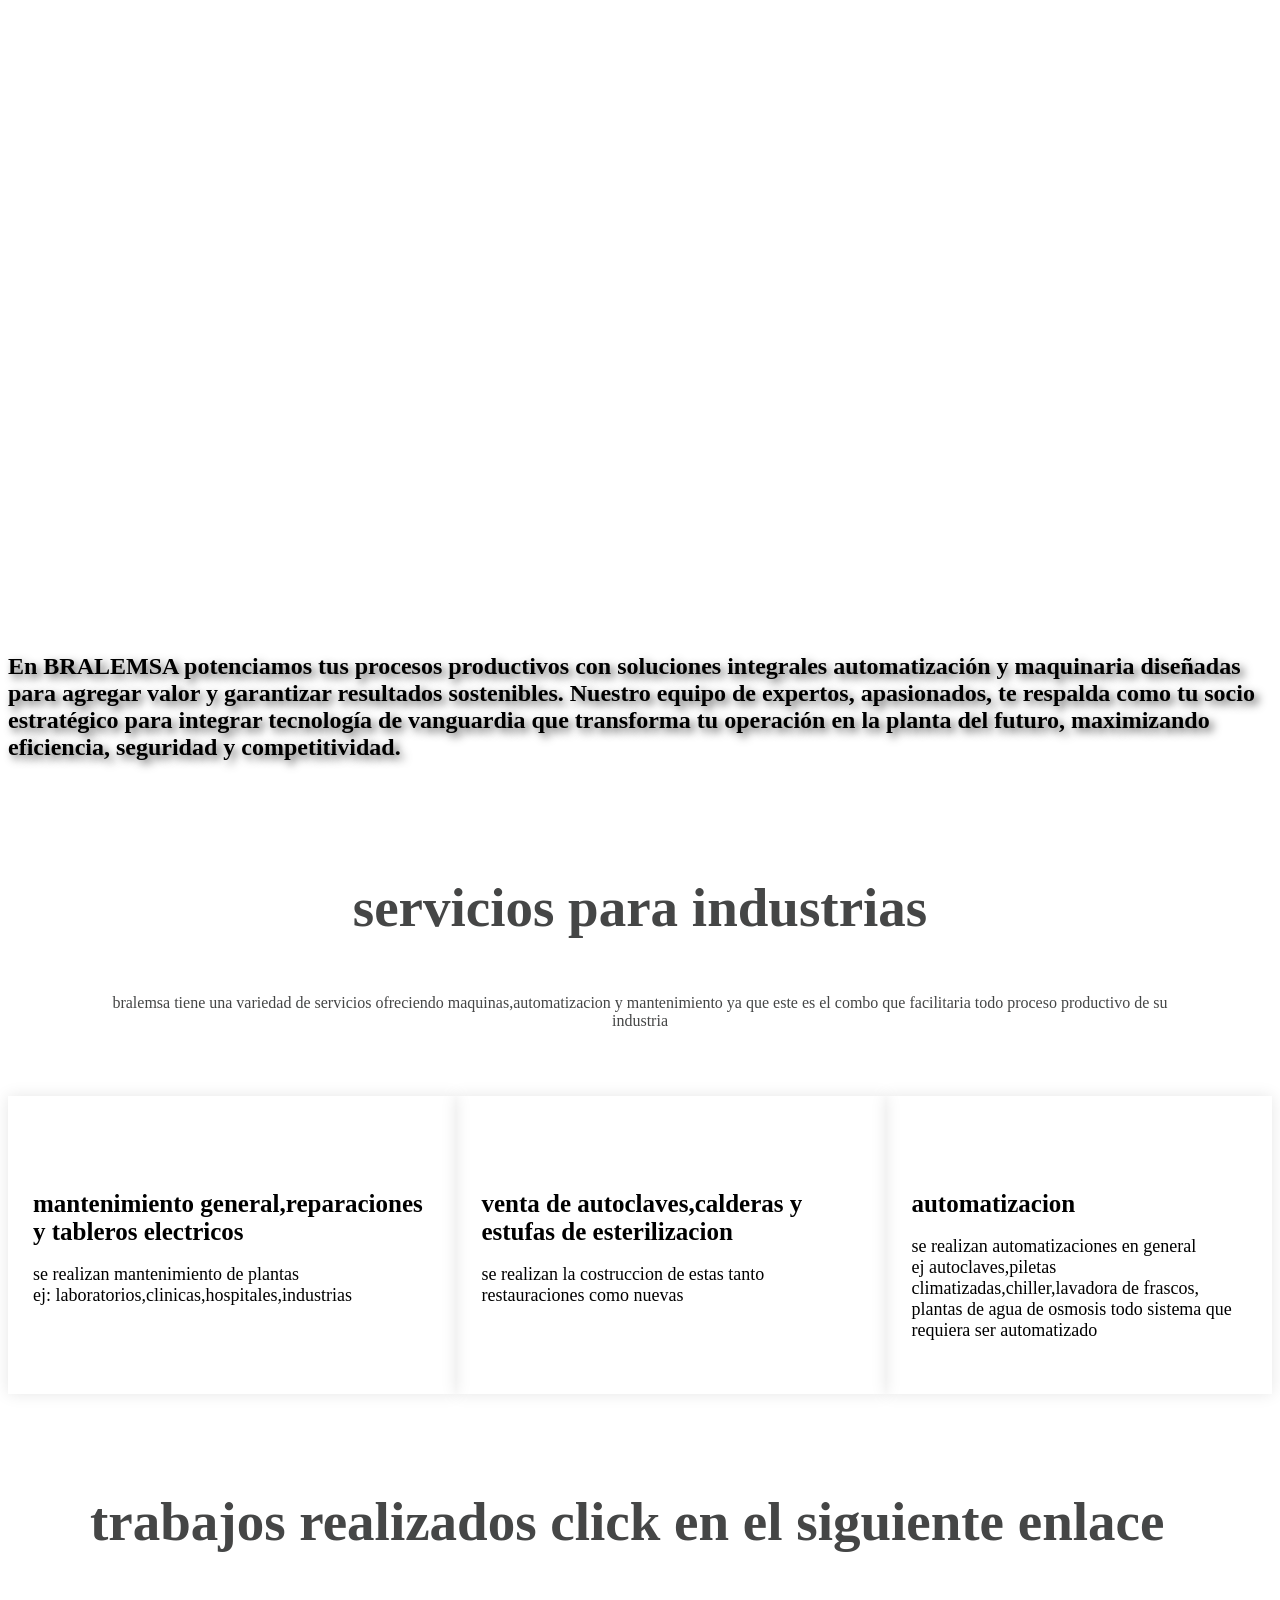
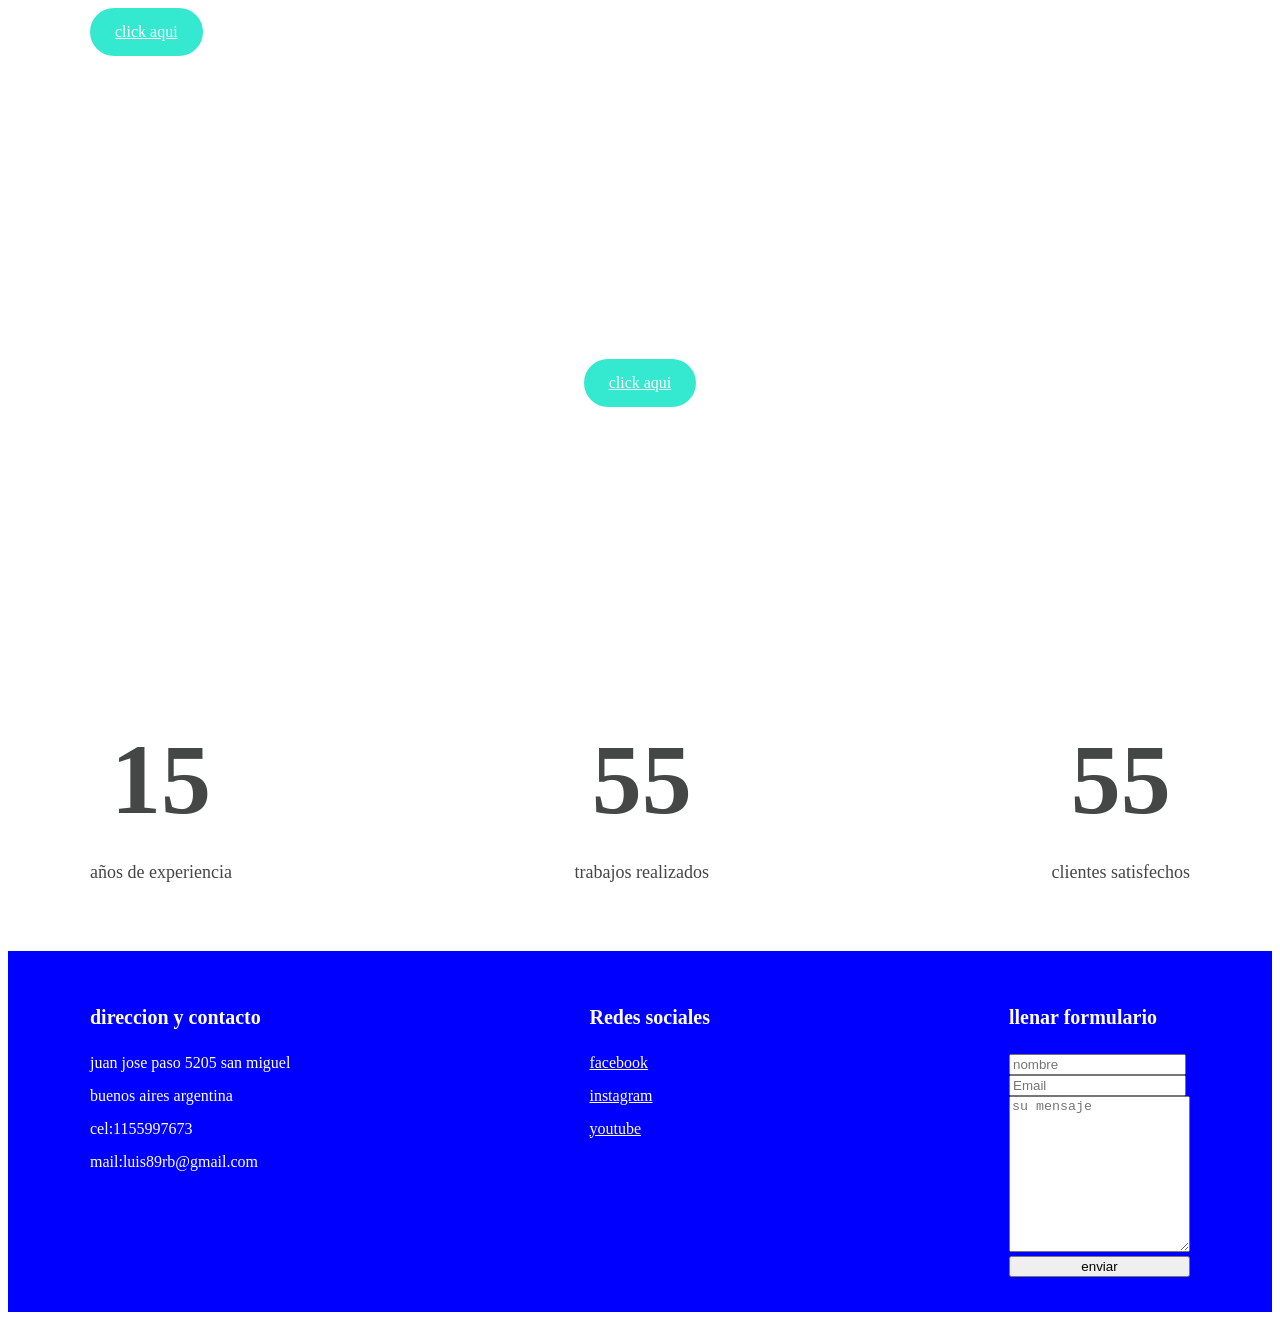
==== index.html @ 3efea174 "Add files via upload" ====
<!DOCTYPE html>
<html lang="en">

<head>
    <meta charset="UTF-8">
    <meta name="viewport" content="width=device-width, initial-scale=1.0">
    <title>bralemsa</title>
    <link rel="stylesheet" href="style.css">

</head>

<body>
    <header>
        <div class="menu container">

            <a href="#" class="logo">BRALEMSA<alt=""></a>
            <input type="checkbox" id="menu" />
            <label for="menu"><img class=menu-icono src="images/menu-btn.png" alt=""></label>

            <nav class="navbar">
                <ul>
                    <li><a href="#"></a></li>
                    <li><a href="#"></a></li>
                    <li><a href="#"></a></li>
                    <li><a href="#"></a></li>
                </ul>
            </nav>
        </div>

    </header>

    <main>
        <section class="im-sec">
            <div class="im-txt container">
                <h1>automatizacion maquinaria y tableros de control industriales</h1>
                <p>Armado de tableros de control y potencia
                    Programación de PLCs, HMIs y SCADAs
                    Ingeniería Eléctrica
                    Montajes Eléctricos
                    Maquinaria automaticas

                </p>
            </div>
        </section>
        <div class="descripcion">
            <h2>En BRALEMSA potenciamos tus procesos productivos con soluciones integrales automatización y maquinaria
                diseñadas para agregar valor y garantizar resultados sostenibles. Nuestro equipo de expertos,
                apasionados, te respalda como tu socio estratégico para integrar tecnología de
                vanguardia que transforma tu operación en la planta del futuro, maximizando eficiencia, seguridad y
                competitividad.
            </h2>
        </div>

        <div class="services container">
            <h2>servicios para industrias</h2>
            <p class="txt-1"></p>bralemsa tiene una variedad de servicios ofreciendo maquinas,automatizacion y mantenimiento 
            ya que este es el combo que facilitaria todo proceso productivo de
            su industria</p>
        </div>

        <div class="group-services">

            <div class="service">
                <img src="images/descarga.png" alt="">
                <h3>mantenimiento general,reparaciones y tableros electricos</h3>
                <p>se realizan mantenimiento de plantas <br> 
                ej: laboratorios,clinicas,hospitales,industrias
            </p>
            </div>
            <div class="service">
                <img src="images/autoclavepintado.jpg" alt="">
                <h3>venta de autoclaves,calderas y estufas de esterilizacion</h3>
                <p>se realizan la costruccion de estas tanto restauraciones como nuevas</p>
            </div>
            <div class="service">
                <img src="images/images.png" alt="">
                <h3>automatizacion</h3>
                <p>se realizan automatizaciones en general <br>
                    ej autoclaves,piletas climatizadas,chiller,lavadora de frascos,<br>
                    plantas de agua de osmosis todo sistema que requiera ser automatizado<br>
                </p>
            </div>
        </div>
    </main>

    <section class="porfolio container">
        <div class="porfolio-txt">
            <h2>trabajos realizados click en el siguiente enlace</h2>
            <p></p>
            <a href="https://www.facebook.com/luis89rb" class="btn-1">click aqui</a>
        </div>
    </section>
    <section>
        <div class="imgs">
            <img src="images/1.jpg" alt="">
            <img src="images/2.jpg" alt="">
            <img src="images/3.jpg" alt="">
            <img src="images/4.jpg" alt="">
            <img src="images/5.jpg" alt="">
        </div>
    </section>

    <section class="bg-sec">
        <div class="bg-txt container">
            <h3>Conoce Más Sobre BRALEMSA
                Descarga nuestra presentación y descubre cómo trabajamos para ofrecerte las mejores soluciones en maquinas
                automatización y control industrial.</h3>
            <p></p>
            <a href="images/Bralemsa.pdf" class="btn-1">click aqui</a>
        </div>
    </section>

    <section class="numbers container">
        <div class="number">
            <h3>15</h3>
            <p>años de experiencia</p>
        </div>
        <div class="number">
            <h3>55</h3>
            <p>trabajos realizados</p>
        </div>
        <div class="number">
            <h3>55</h3>
            <p>clientes satisfechos</p>
        </div>
    </section>

    <footer>
        <div class="ft container">
            <div class="enlace">
                <h3>direccion y contacto</h3>
                <li><a>juan jose paso 5205 san miguel</a></li>
                <li><a>buenos aires argentina</a></li>
                <li><a>cel:1155997673</a></li>
                <li><a>mail:luis89rb@gmail.com</a></li>
            </div>
            <div class="enlace">
                <h3>Redes sociales</h3>
                <li><a href="https://www.facebook.com/luis89rb">facebook</a></li>
                <li><a href="#">instagram</a></li>
                <li><a href="#">youtube</a></li>
            </div>
           <div class="enlace">
                <h3>llenar formulario</h3>
  <form target="_blank" action="https://formsubmit.co/luis89rb@gmail.com" method="POST">
    <div class="form-group">
      <div class="form-row">
        <div class="col">
          <input type="text" name="name" class="form-control" placeholder="nombre" required>
        </div>
        <div class="col">
          <input type="email" name="email" class="form-control" placeholder="Email " required>
        </div>
      </div>
    </div>
    <div class="form-group">
      <textarea placeholder="su mensaje" class="form-control" name="message" rows="10" required></textarea>
    </div>
    <button type="submit" class="btn btn-lg btn-dark btn-block">enviar</button>
  </form>
</div>
</div>
    </footer>
</body>

</html>
---- style.css ----
{
    margin: 0;
    padding: 0;
    box sizing: border-box;
    font-family: arial, helvetica,sans-serif
    text-transform: capitalize;
    text-decoration: none
}
header {
    background-image: url(images/descarga.jpg);
    background-position: center center;
    background-repeat: no-repeat;
    background-size: cover;
    height: 10vh;
    display: flex;
    align-items: center;
    justify-content: center;
    position: fixed;
    top: 0;
    left: 0;
    width: 100%;

}
.container {
    max-width: 1100px;
    margin: 0 auto;
}
.menu {
    position: absolute;
    top: 10px;
    left: 0;
    right: 0;
    display: flex;
    align-items: center;
    justify-content: space-between;
    z-index: 1000;
}
.menu .logo {
    font-family: baskerville old;
    text-decoration: none;
    font-weight: normal;
    font-size: 40px;
    color: #ffffff; 
    
}
.menu .navbar ul {
    list-style: none;
    text-decoration: none;
}
.menu .navbar ul li {
    position: relative;
    float: left;
}
.menu .navbar ul li a {
    font-size: 18px;
    padding: 20px;
    color: #ffffff;
    display: block;   
}
.menu .navbar ul li a:hover {
    color: #1cb39e;      
}
#menu {
    display: none;
}
.menu-icono {
    width: 25px;
}
.menu label{
    cursor: pointer;
    display: none;
}
.im-sec {
    background-image: url(images/received_2785743864950789.jpeg);
    background-position: center center;
    background-repeat: no-repeat;
    background-size: cover;
    background-attachment: fixed;
    margin: 100px 0px;
}
.im-txt {
    padding: 100px 0px;
    text-align: center;
    color: #ffffff;
}
.im-txt h1 {
    font-size: 55px;
    margin-bottom: 35px;
}
.im-txt p {
    font-size: 18px;
    margin-bottom: 25px;
}

.btn-1 {
    display: inline-block;
    background-color: #34e9d0;
    padding: 15px 25px;
    border-radius: 25px;
    color: #ffffff;  
}
.btn-1:hover {
    background-color: #ffffff;   
}
.descripcion h2{
    text-shadow: 4px 4px 8px #555555; 
}
.services{
    padding: 50px 50px;
    text-align: center;
    color: #454646;
}
.services h2 {
    font-size: 55px;
    margin-bottom: 25px;
}
.txt-1 {
    font-size: 20px;
    padding: 0px 200px;
    margin-bottom: 55px;
}
.group-services {
    display: flex;
    justify-content: space-between;
}
.service {
    padding: 35px 25px;
    box-shadow: 0px 0px 15px rgba(0,0,0,0.1);
}
.service img {
    width: 150px;
    margin-bottom: 30px;
}
.service h3 {
    font-size: 25px;
    margin-bottom: 15px;
}
.service p {
    font-size: 18px;

}
.porfolio {
    padding: 50px 0px;
    color: #454646;
    display: flex;
}
.porfolio-txt h2 {
    font-size: 55px;
    margin-bottom: 15px;
}
.porfolio-txt p {
    font-size: 18px;
    margin: 0px 135px 55px 0px;
}
.imgs {
    display: flex;
   
}
.imgs img {
    width: 300px;
    margin: 0px 3px;
}
.bg-sec {
    background-image: url(images/gris.png);
    background-position: center center;
    background-repeat: no-repeat;
    background-size: cover;
    background-attachment: none;
    margin: 35px 0px;
}
.bg-txt {
    padding: 130px 0px;
    text-align: center;
    color: #ffffff;
}
.bg-txt h2 {
    font-size: 55px;
    margin-bottom: 35px;
}
.bg-txt p {
    font-size: 18px;
    margin-bottom: 25px;
}
.numbers {
    padding: 50px 0px;
    display: flex;
    justify-content: space-between;
    color: #454646;
}
.number {
    text-align: center;
}
.number h3 {
    font-size: 100px;
    margin-bottom: 25px;
}
.number p {
    font-size: 18px;
}
footer {
    padding: 35px 0px;
    background-color: blue;
}
.ft {
    display: flex;
    justify-content: space-between;
}
.enlace h3 {
    color: #ffffff;
    font-size: 20px;
    margin-bottom: 25px;
}
.enlace li {
    list-style: none;
}
.enlace a {
    color: #ffffff;
    display: block;
    margin-bottom: 15px;
}
.enlace form {
    display: flex;
    flex-direction: column;
}
.btn-2 {
    padding: 10px 25px;
    border: 0;
}
.btn-3 {
    background-color: #34e9d0;
    padding: 10px 25px;
    border: 0;
    color: #ffffff;
    margin-top: 15px;
}

@media (max-width:991px){
    .menu {
        padding: 20px;
    }
    .menu label {
        display: initial;
    }
    .menu.navbar {
        position: absolute;
        top: 100%;
        left: 0;
        right: 0;
        background-color: brown;
        border-top: 1px solid rgba(0,0,0,0.1);
        display: none;   
    }
    .menu .navbar ul li {
        width: 100%;
    }
    #menu:checked ~ .navbar{
        display: initial;
    }
    header {
        height: 55vh;
    }
    .header-text {
        margin-top: 50px;
        padding: 0px 25px;
    }
    .services {
        padding: 30px;
    }
    .txt-1 {
        padding: 0px;
        margin-bottom: 35px;
    }
    .group-service {
        flex-direction: column;
    }
    .service {
        margin-bottom: 20px;
    }
    .porfolio {
        padding: 0px 20px;
        flex-direction: column;
        text-align: center;
    }
    .porfolio-txt {
        margin: 0px;
    }
    .imgs {
        flex-direction: column;
        align-items: center;
    }
    .imgs img {
        margin: 15px 0px 0px 0px;
    }
    .bg-txt {
        padding: 30px;  
    }
    .numbers {
        flex-direction: column;
        padding: 30px;
    }
    .footer {
        padding: 20px;
    }
    .ft {
        text-align: center;
        flex-direction: column;
    }

    .h1 {
  text-align: center;
  margin: 5px 5px 5px 5px !important;
}
}
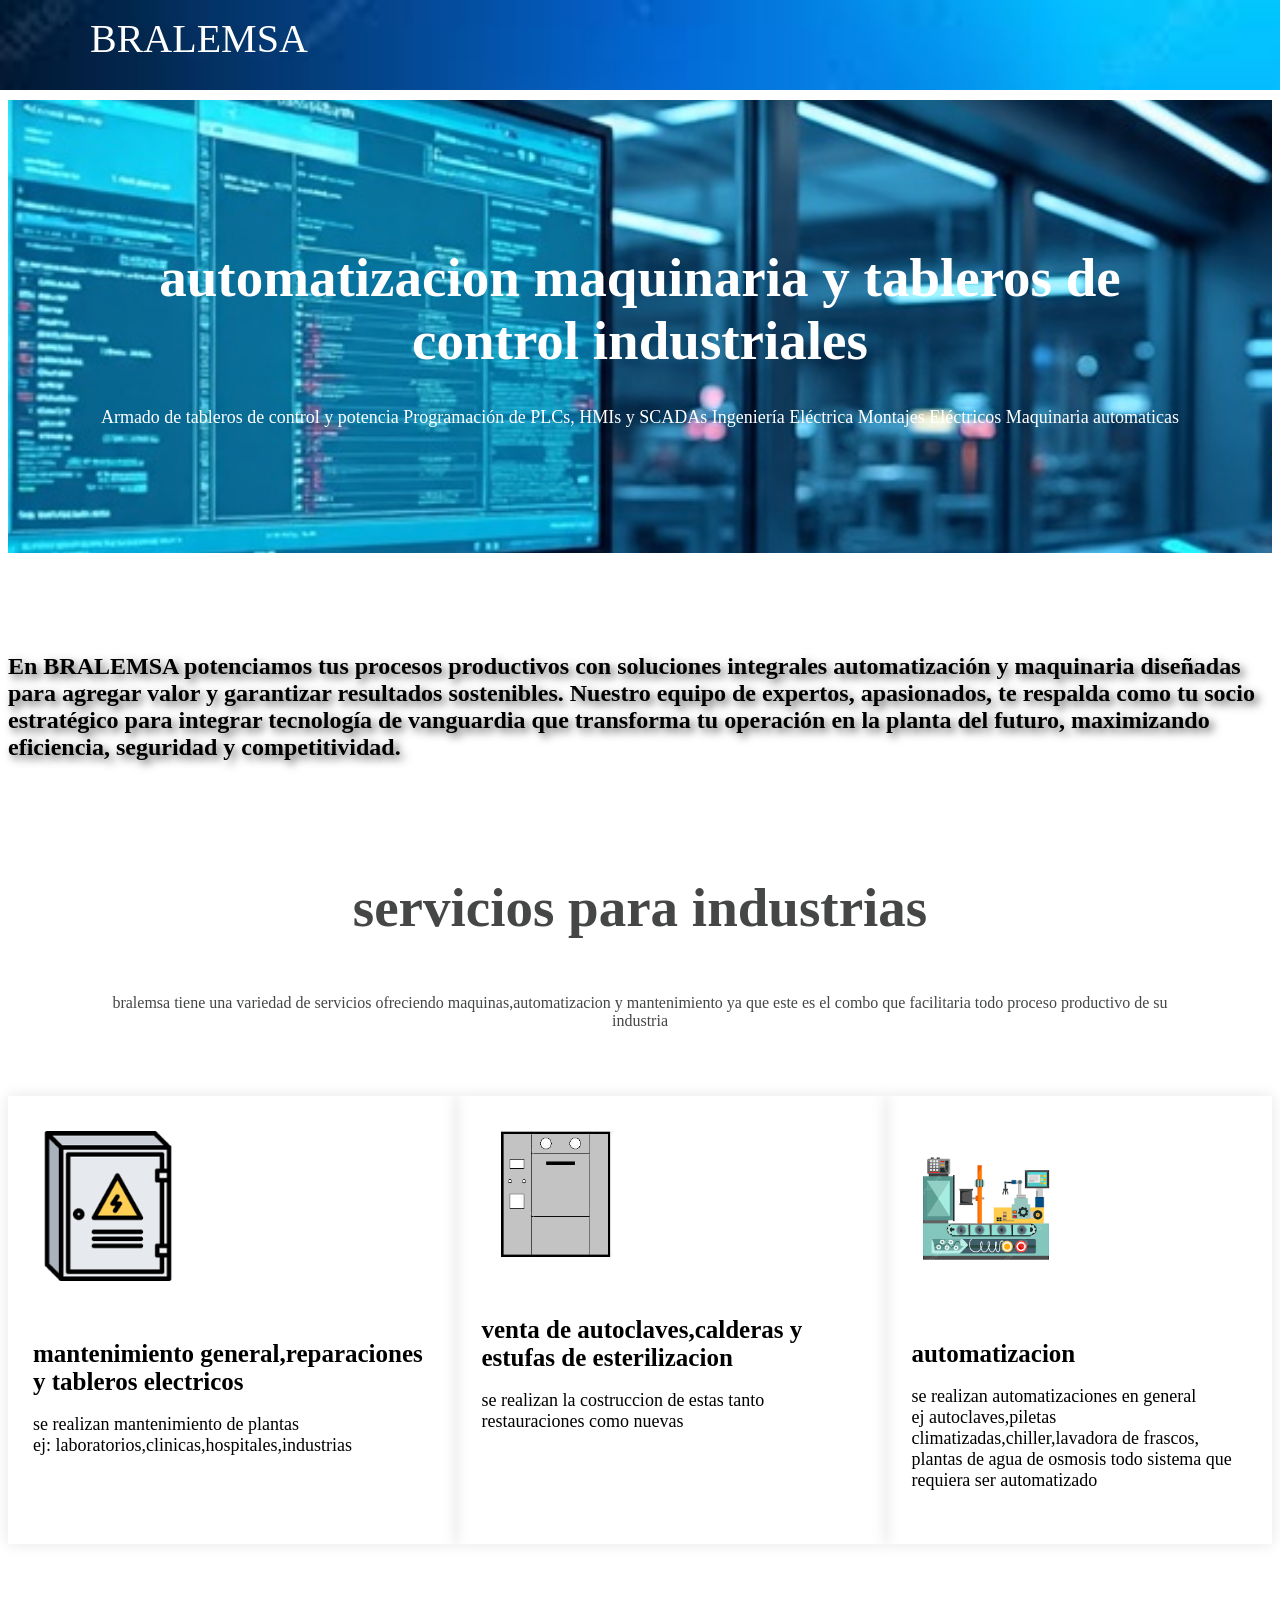
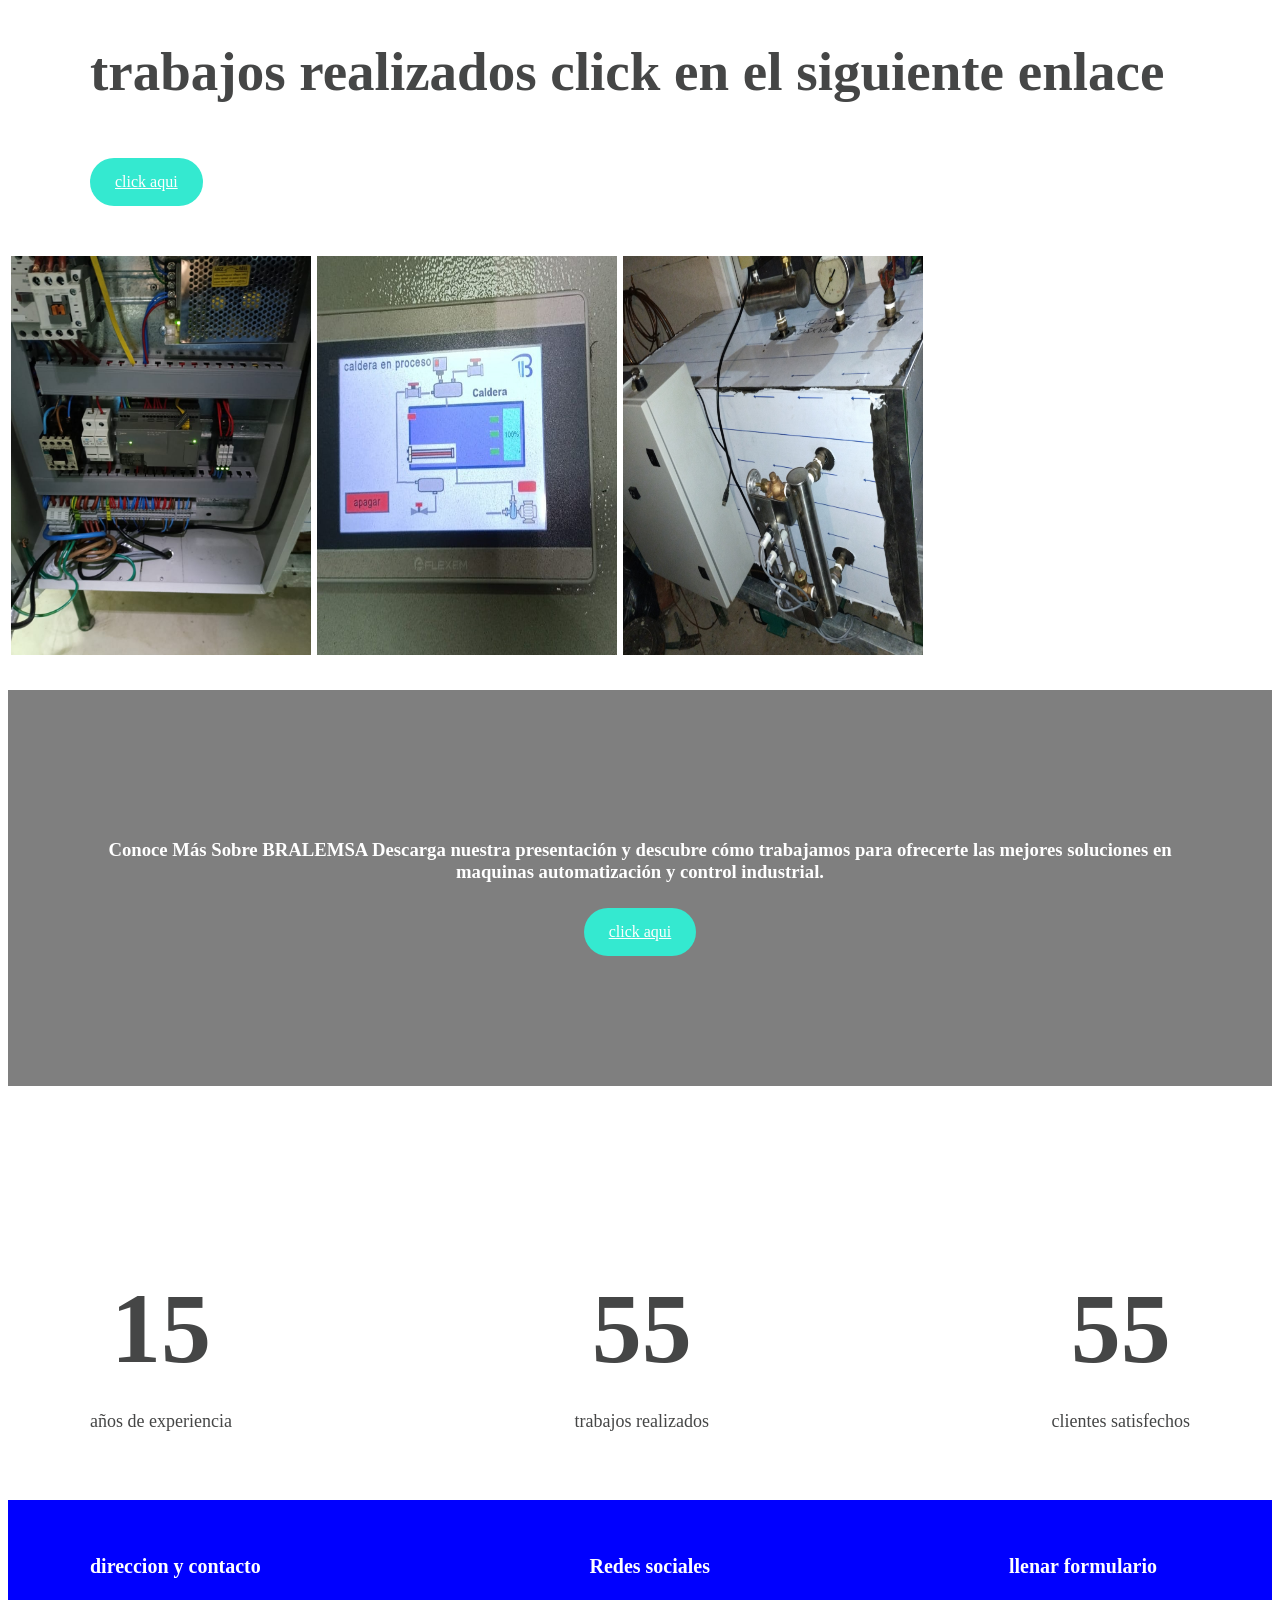
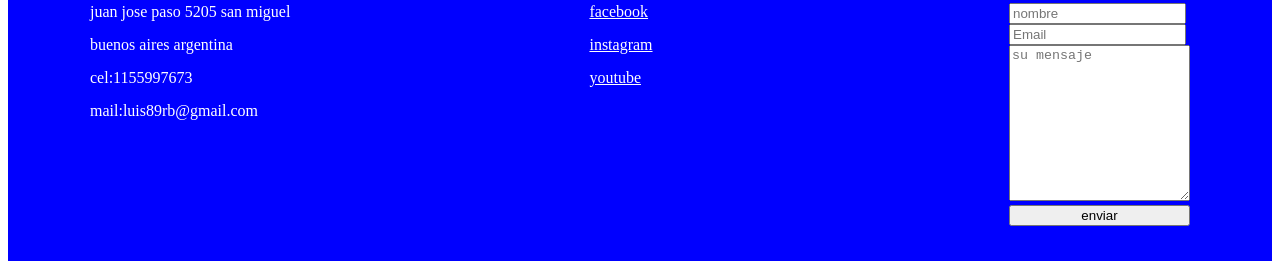
==== commit 45adaffc: "Add files via upload" ====
--- a/index.html
+++ b/index.html
@@ -95,7 +95,7 @@
             <img src="images/1.jpg" alt="">
             <img src="images/2.jpg" alt="">
             <img src="images/3.jpg" alt="">
-            <img src="images/4.jpg" alt="">
+            <img src="images/4.jpg" alt="">  
             <img src="images/5.jpg" alt="">
         </div>
     </section>
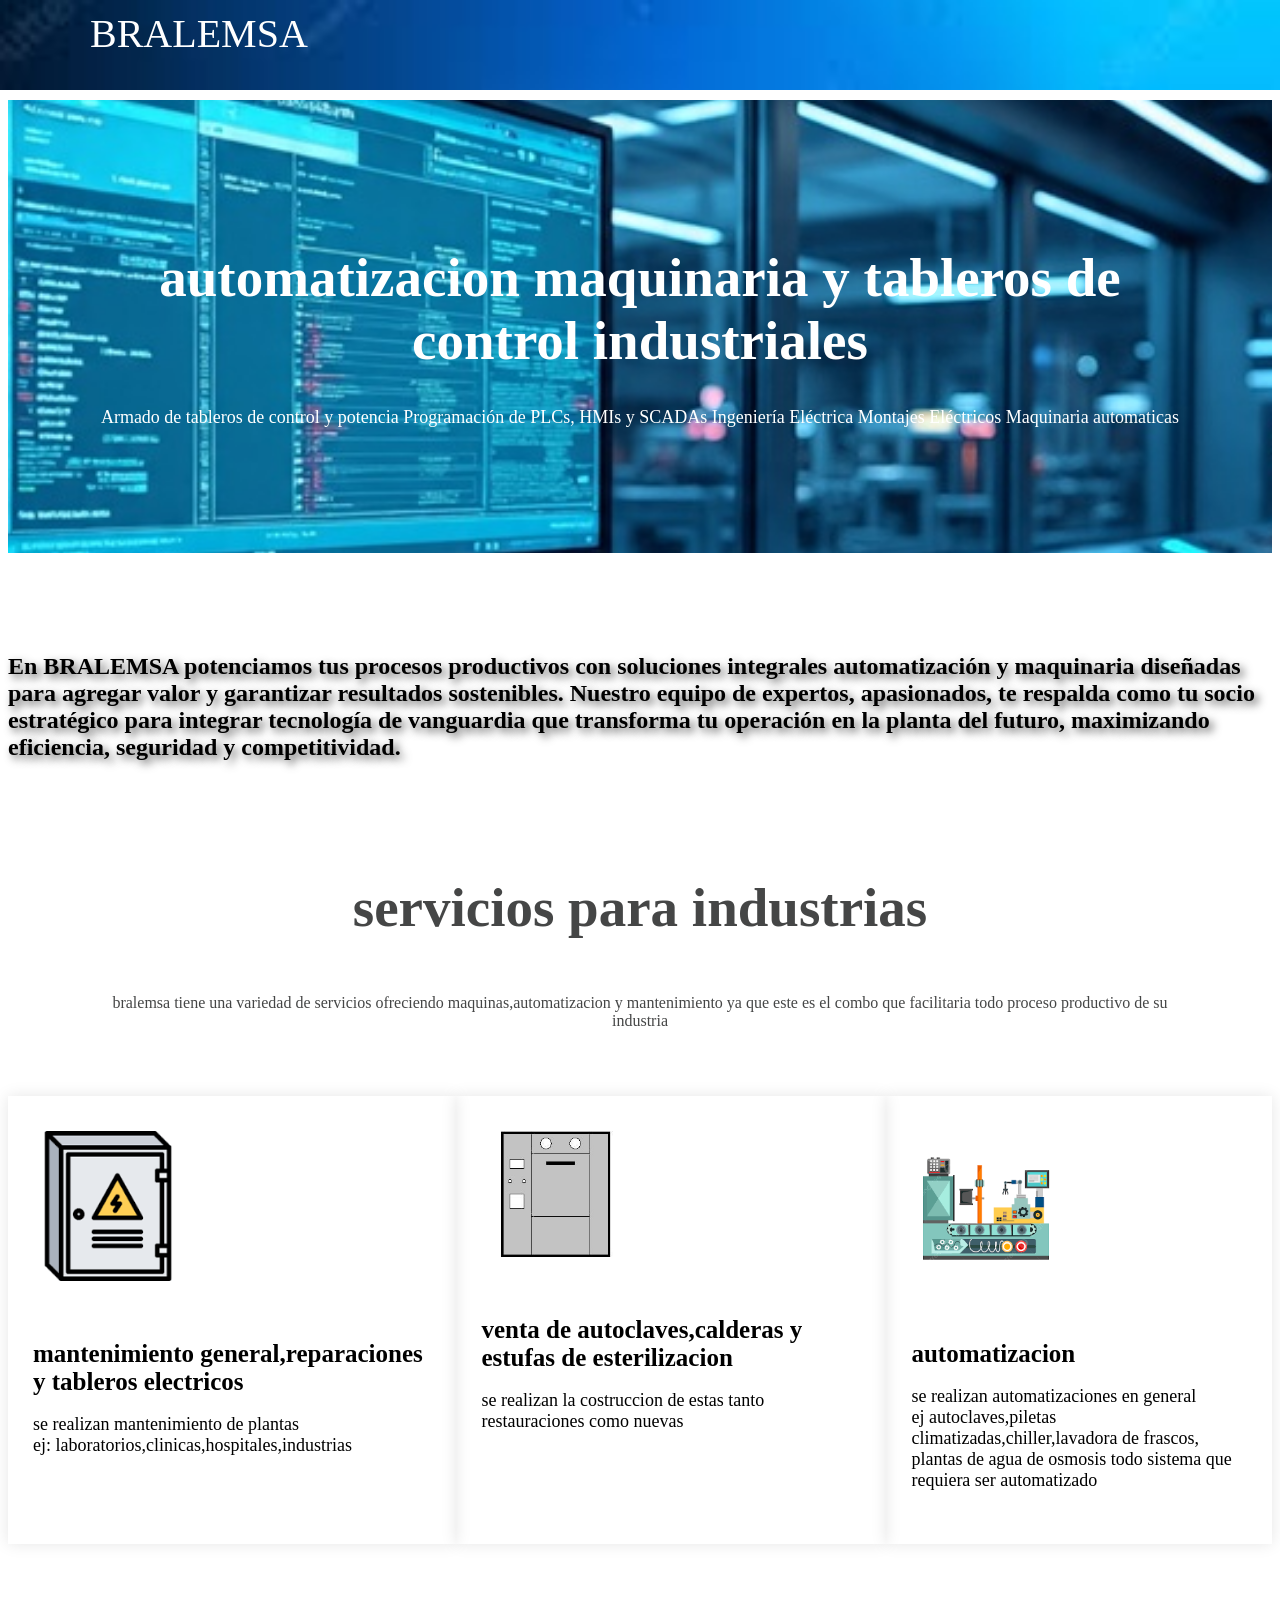
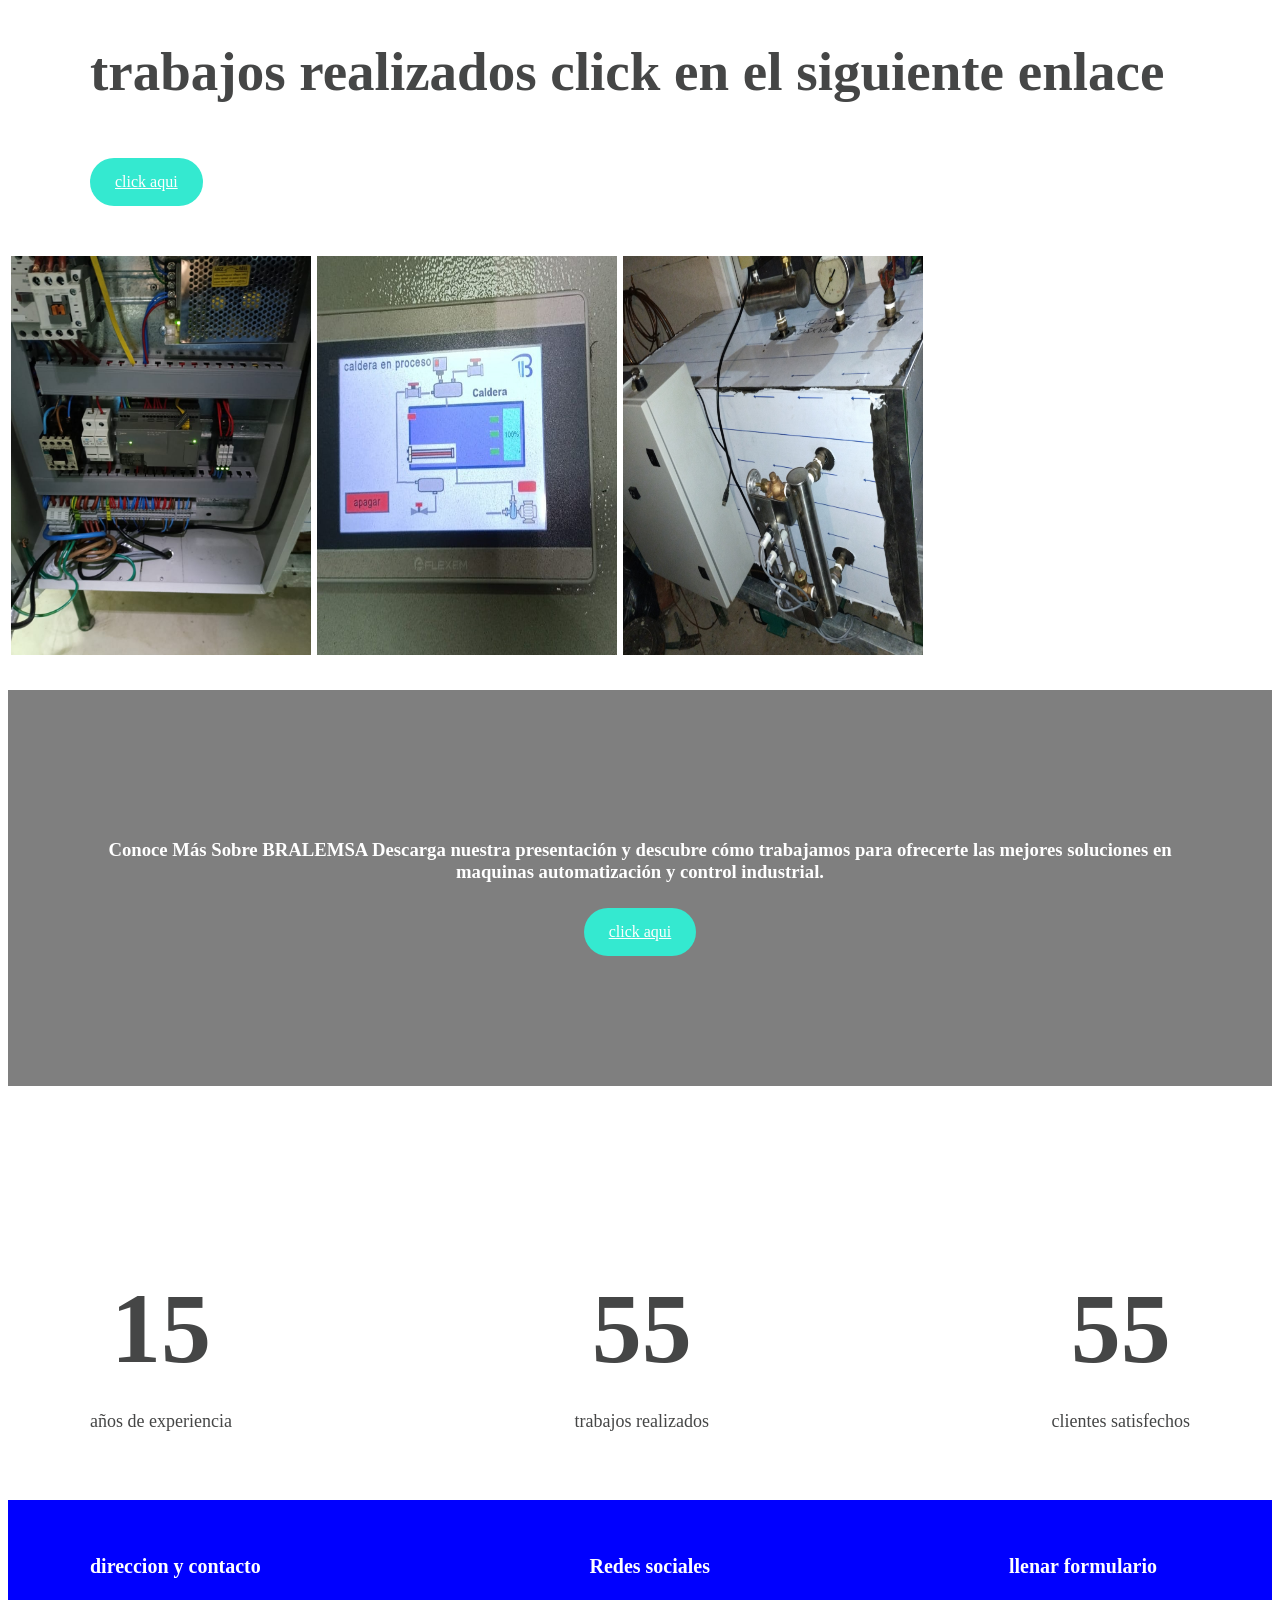
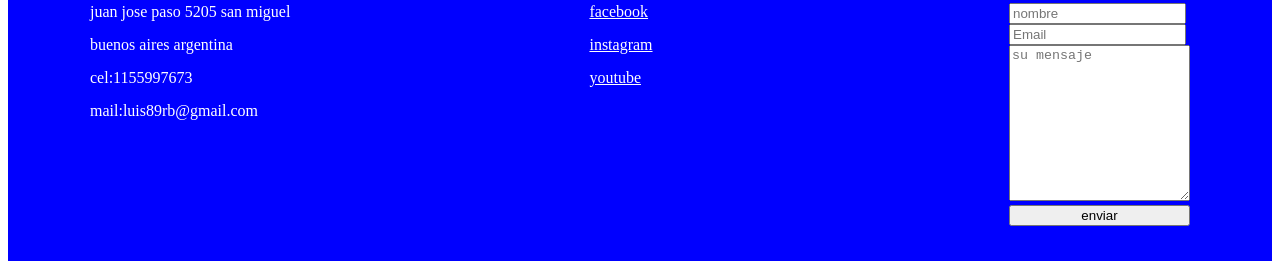
==== commit 34bbe0d7: "Add files via upload" ====
--- a/index.html
+++ b/index.html
@@ -17,14 +17,14 @@
             <input type="checkbox" id="menu" />
             <label for="menu"><img class=menu-icono src="images/menu-btn.png" alt=""></label>
 
-            <nav class="navbar">
+            <!--<nav class="navbar">
                 <ul>
                     <li><a href="#"></a></li>
                     <li><a href="#"></a></li>
                     <li><a href="#"></a></li>
                     <li><a href="#"></a></li>
                 </ul>
-            </nav>
+            </nav>-->
         </div>
 
     </header>
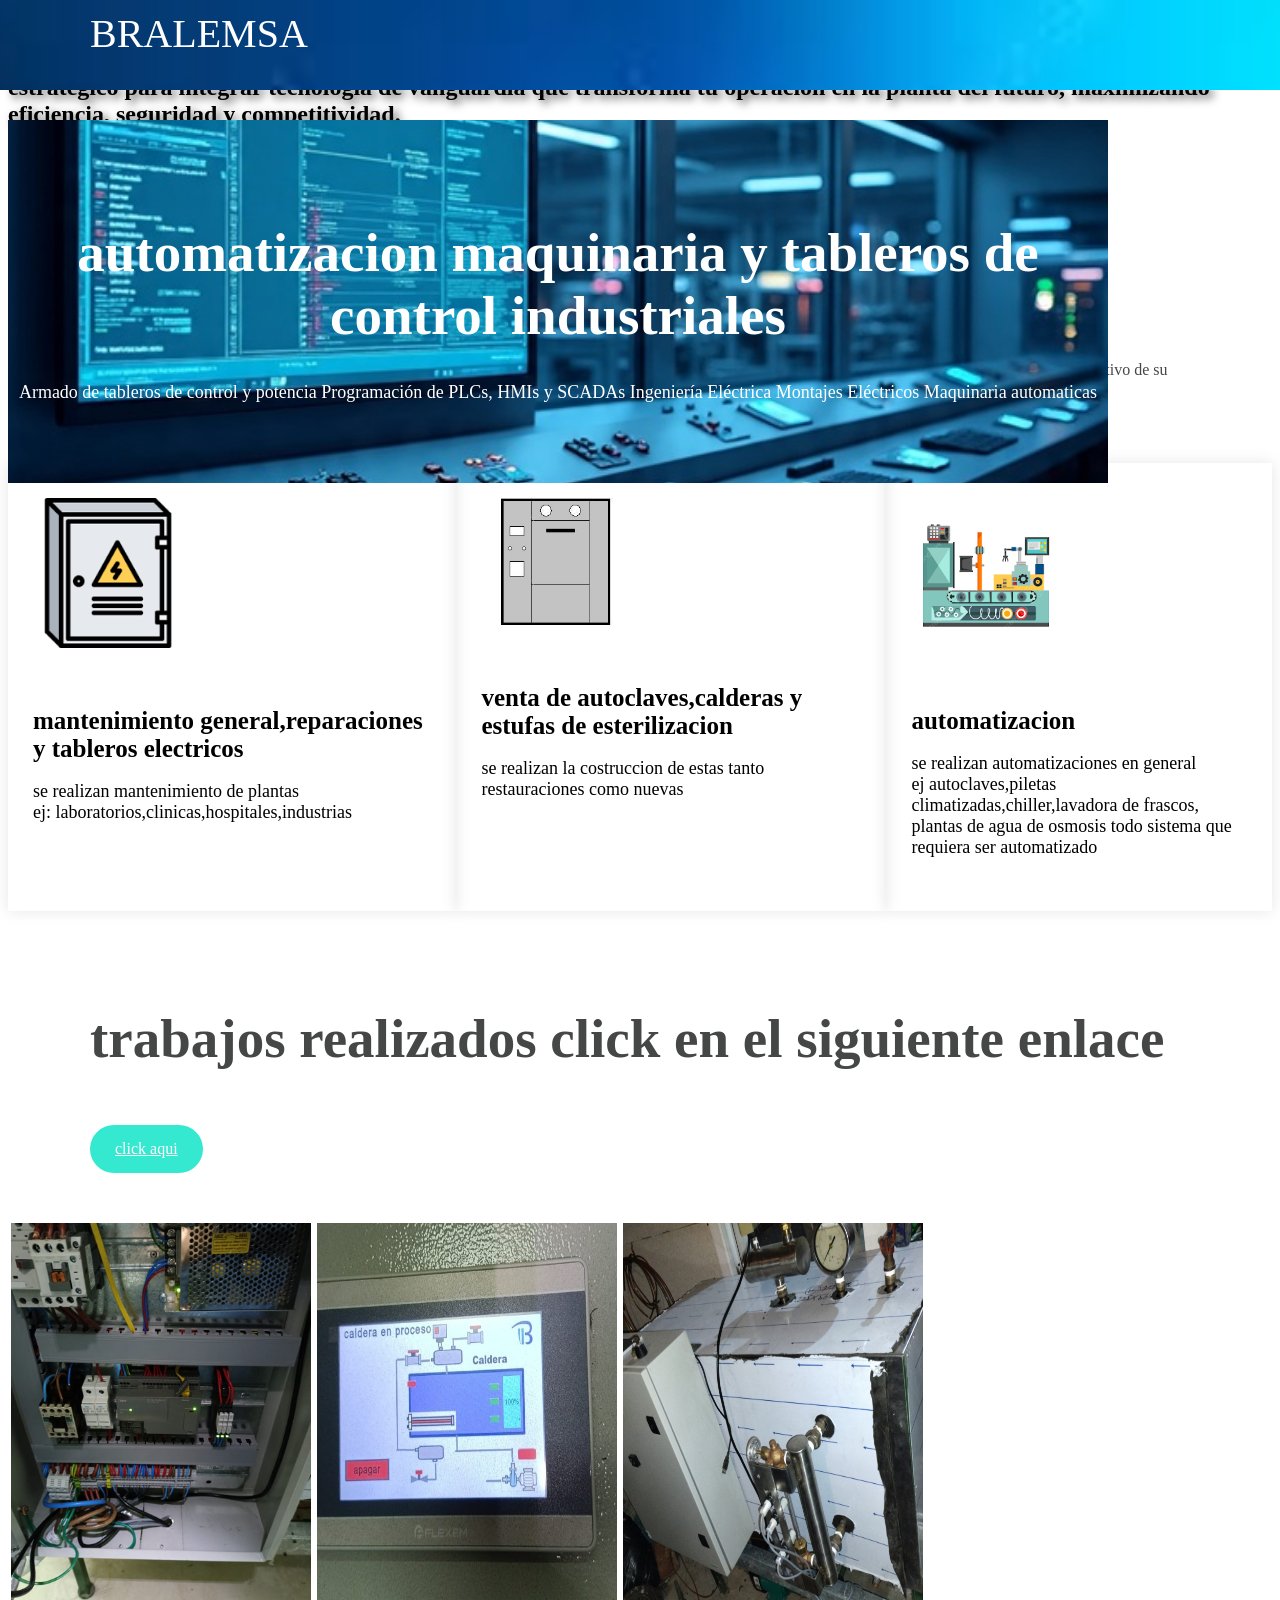
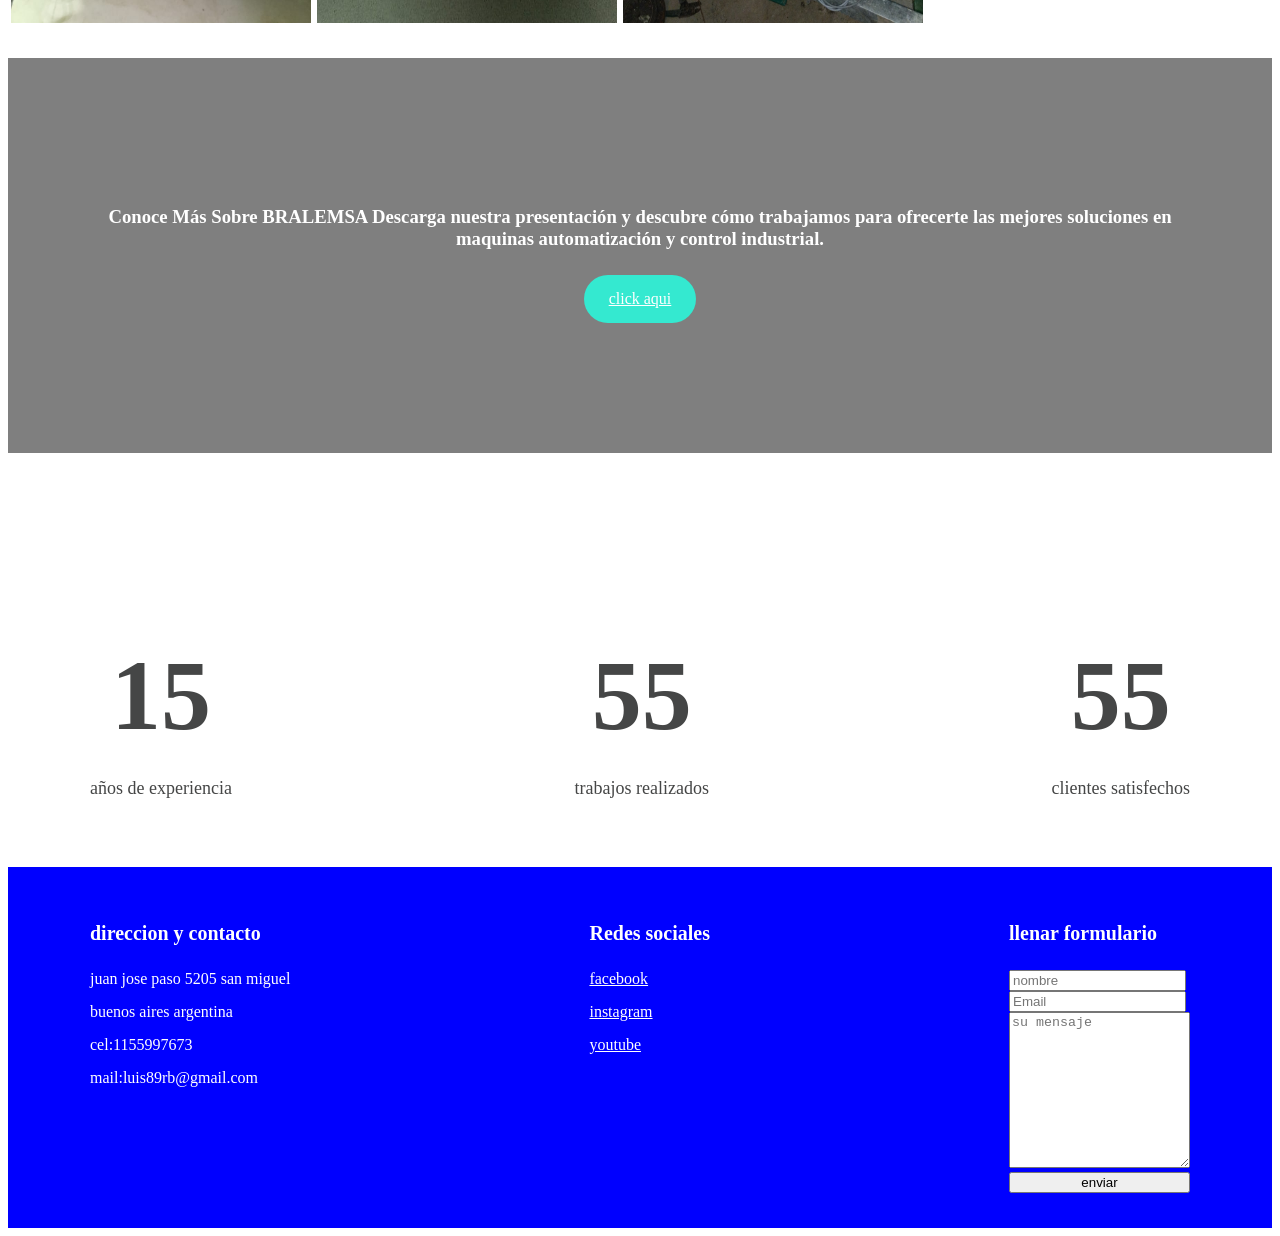
==== commit 3d9d16a9: "Add files via upload" ====
--- a/index.html
+++ b/index.html
@@ -15,7 +15,7 @@
 
             <a href="#" class="logo">BRALEMSA<alt=""></a>
             <input type="checkbox" id="menu" />
-            <label for="menu"><img class=menu-icono src="images/menu-btn.png" alt=""></label>
+            <label for="menu"><img class=menu-icono src="" alt=""></label>
 
             <!--<nav class="navbar">
                 <ul>
--- a/style.css
+++ b/style.css
@@ -1,16 +1,17 @@
-{
+.head {
     margin: 0;
     padding: 0;
-    box sizing: border-box;
-    font-family: arial, helvetica,sans-serif
+    box-sizing: border-box;
+    font-family: arial, helvetica,sans-serif;
     text-transform: capitalize;
-    text-decoration: none
+    text-decoration: none;
 }
 header {
     background-image: url(images/descarga.jpg);
     background-position: center center;
     background-repeat: no-repeat;
     background-size: cover;
+    background-attachment: fixed;
     height: 10vh;
     display: flex;
     align-items: center;
@@ -26,7 +27,7 @@
     margin: 0 auto;
 }
 .menu {
-    position: absolute;
+    position: fixed;
     top: 10px;
     left: 0;
     right: 0;
@@ -75,11 +76,11 @@
     background-position: center center;
     background-repeat: no-repeat;
     background-size: cover;
-    background-attachment: fixed;
+    position: fixed;
     margin: 100px 0px;
 }
 .im-txt {
-    padding: 100px 0px;
+    padding: 55px 0px;
     text-align: center;
     color: #ffffff;
 }
@@ -234,7 +235,7 @@
     margin-top: 15px;
 }
 
-@media (max-width:991px){
+@media (max-width:300px){
     .menu {
         padding: 20px;
     }
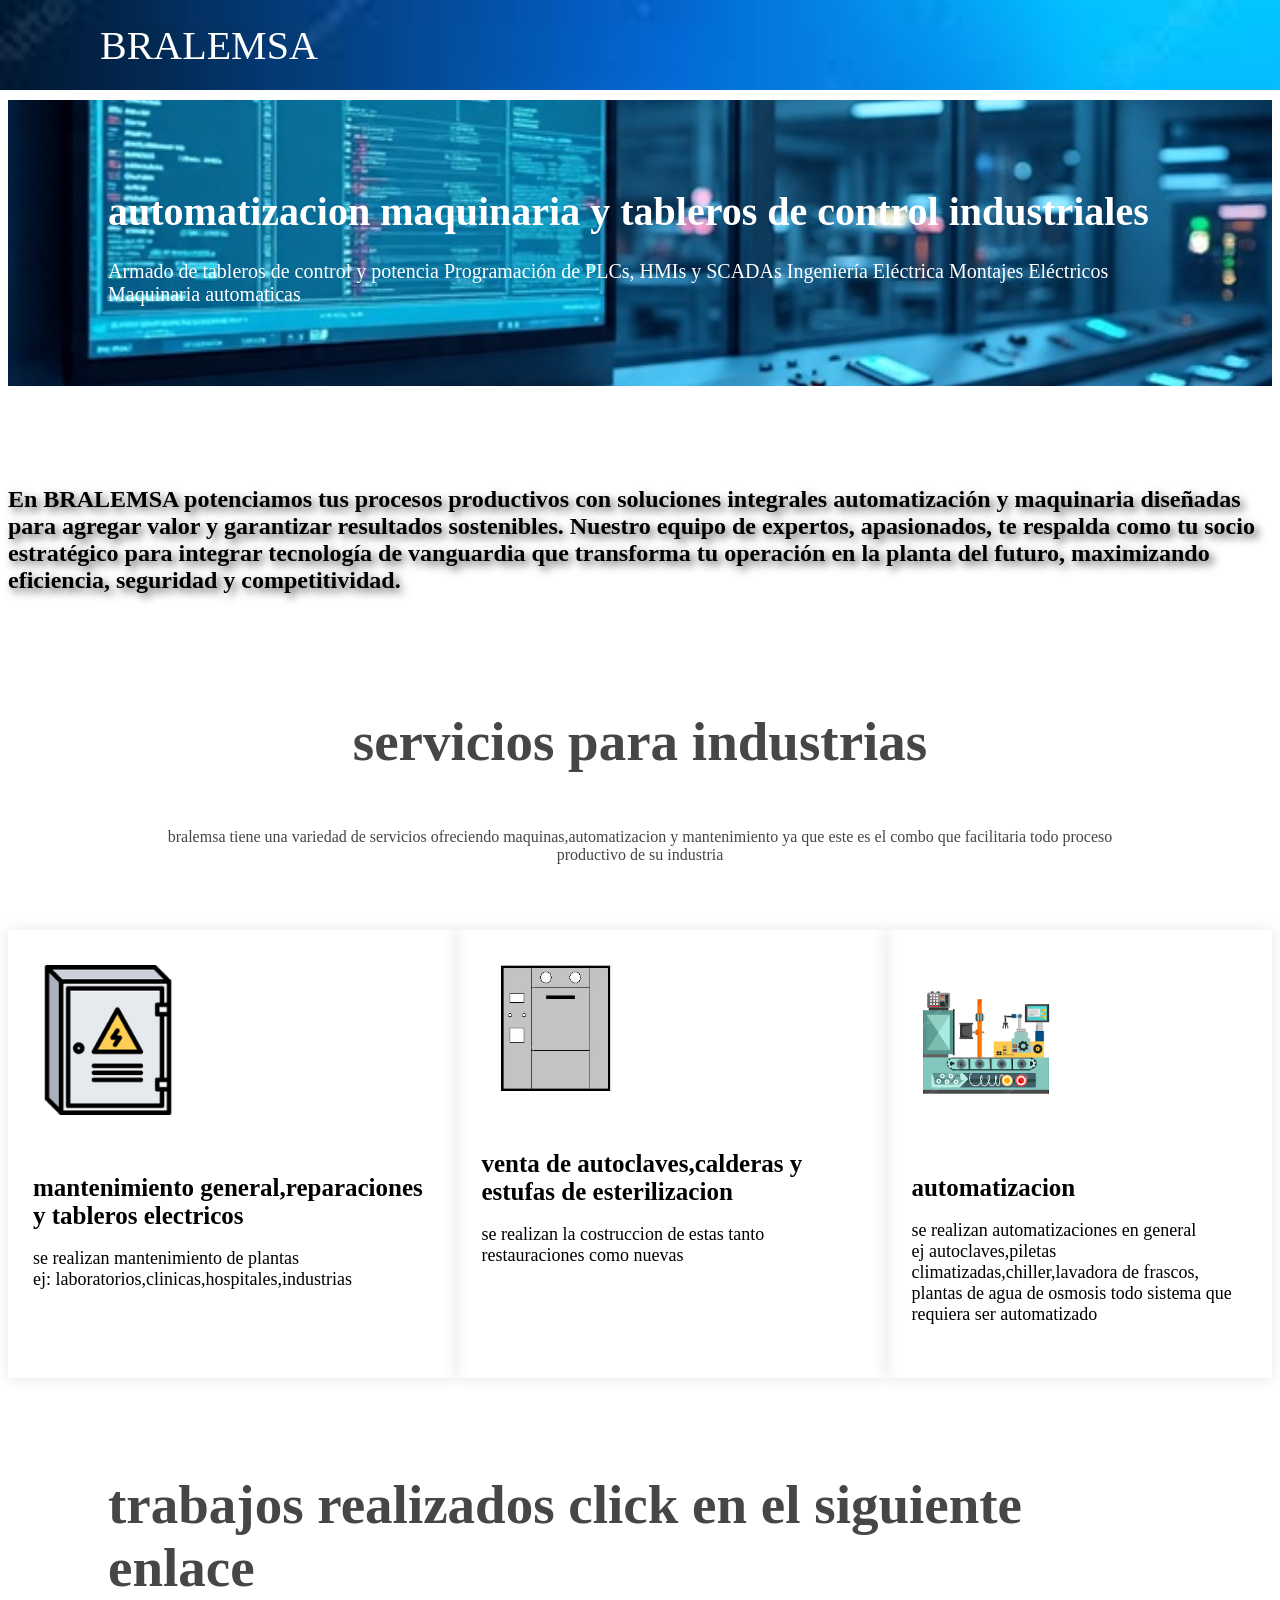
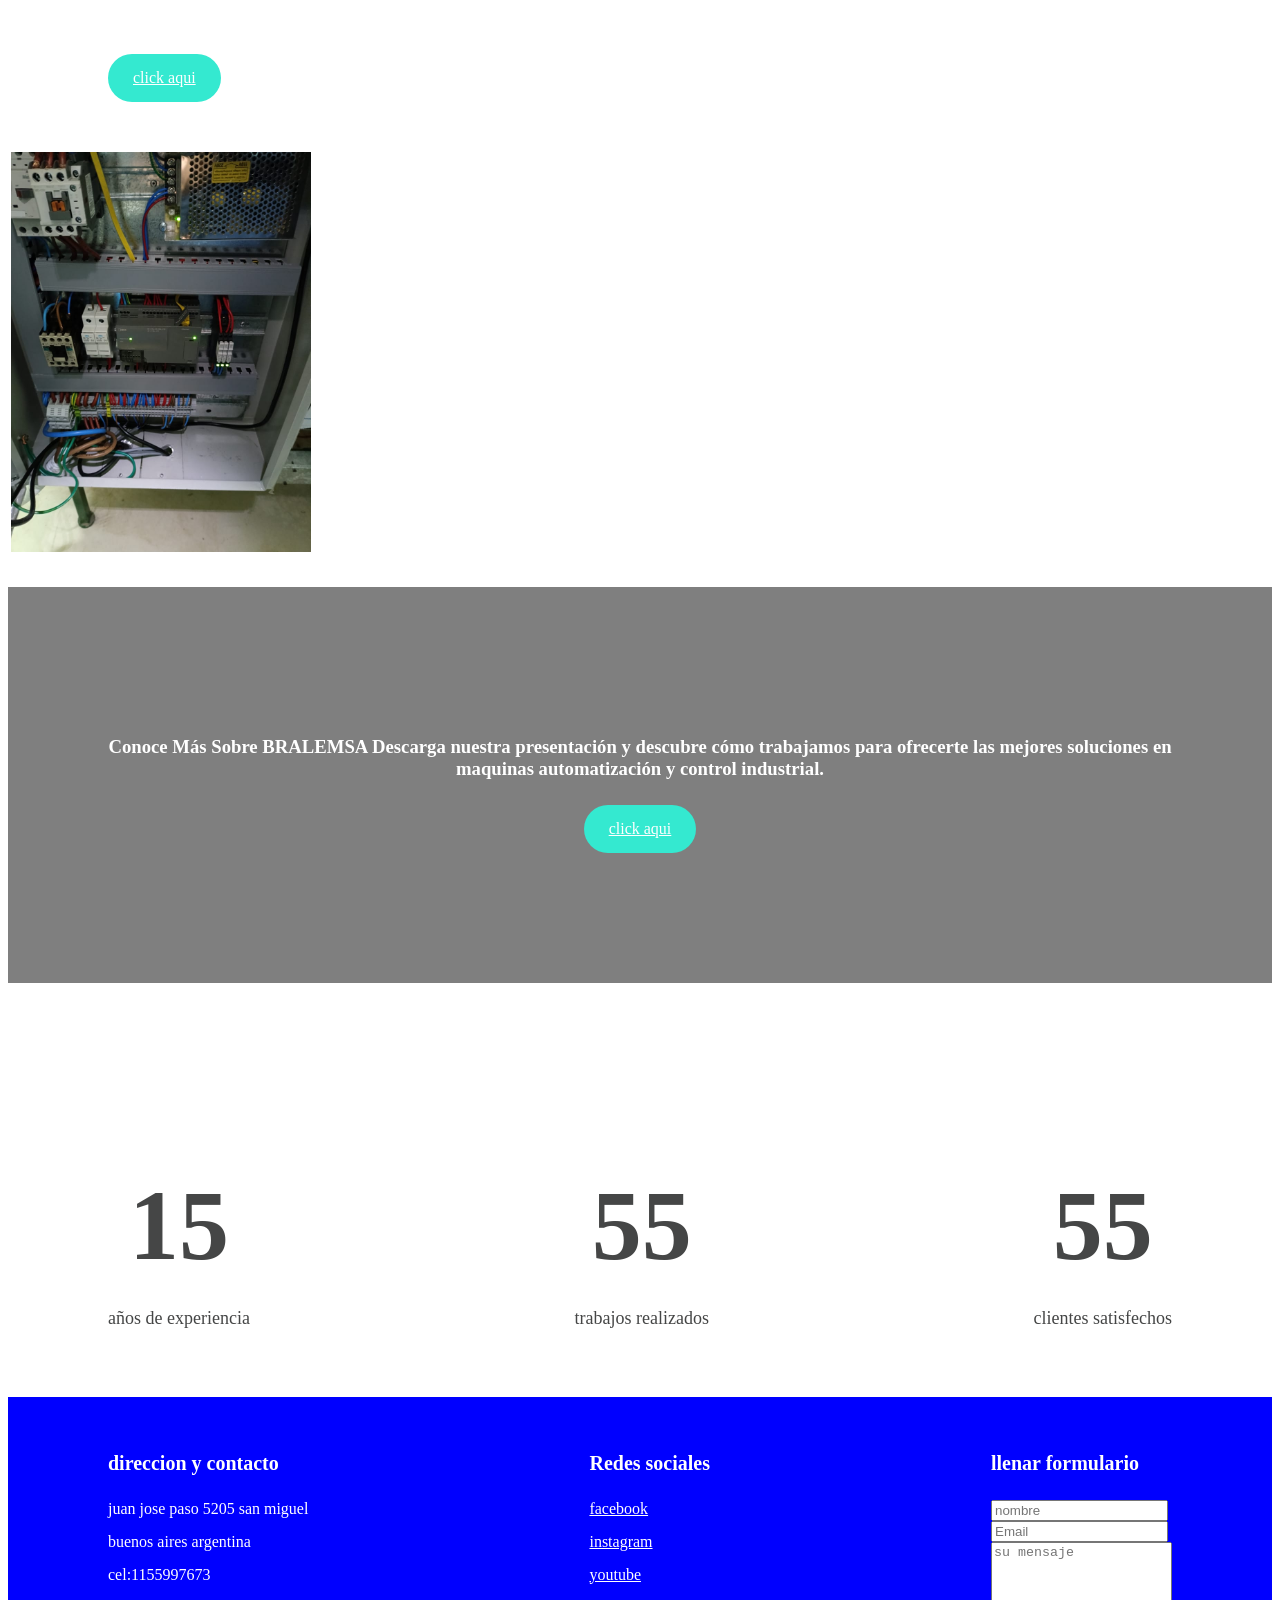
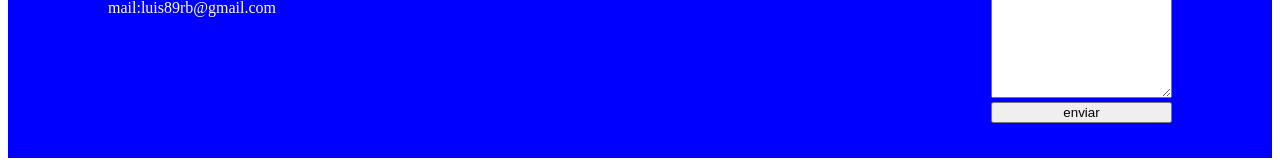
==== commit 797994db: "Add files via upload" ====
--- a/index.html
+++ b/index.html
@@ -13,9 +13,9 @@
     <header>
         <div class="menu container">
 
-            <a href="#" class="logo">BRALEMSA<alt=""></a>
-            <input type="checkbox" id="menu" />
-            <label for="menu"><img class=menu-icono src="" alt=""></label>
+            <a class="logo">BRALEMSA</a>
+            <!--<input type="checkbox" id="menu" />
+            <label for="menu"><img class=menu-icono src="" alt=""></label>-->
 
             <!--<nav class="navbar">
                 <ul>
@@ -38,7 +38,6 @@
                     Ingeniería Eléctrica
                     Montajes Eléctricos
                     Maquinaria automaticas
-
                 </p>
             </div>
         </section>
@@ -92,9 +91,7 @@
     </section>
     <section>
         <div class="imgs">
-            <img src="images/1.jpg" alt="">
-            <img src="images/2.jpg" alt="">
-            <img src="images/3.jpg" alt="">
+            <img src="images/1.jpg" alt="">  
             <img src="images/4.jpg" alt="">  
             <img src="images/5.jpg" alt="">
         </div>
--- a/style.css
+++ b/style.css
@@ -11,22 +11,22 @@
     background-position: center center;
     background-repeat: no-repeat;
     background-size: cover;
-    background-attachment: fixed;
     height: 10vh;
     display: flex;
     align-items: center;
-    justify-content: center;
+    justify-content: start;
     position: fixed;
     top: 0;
     left: 0;
     width: 100%;
 
+
 }
 .container {
     max-width: 1100px;
-    margin: 0 auto;
-}
-.menu {
+    margin: 0px 100px;
+}
+ /*.menu {
     position: fixed;
     top: 10px;
     left: 0;
@@ -35,16 +35,16 @@
     align-items: center;
     justify-content: space-between;
     z-index: 1000;
-}
+}*/
 .menu .logo {
     font-family: baskerville old;
     text-decoration: none;
     font-weight: normal;
     font-size: 40px;
-    color: #ffffff; 
-    
-}
-.menu .navbar ul {
+    color: #ffffff;
+    text-align: start;
+}
+/*.menu .navbar ul {
     list-style: none;
     text-decoration: none;
 }
@@ -70,26 +70,28 @@
 .menu label{
     cursor: pointer;
     display: none;
-}
+}*/
 .im-sec {
     background-image: url(images/received_2785743864950789.jpeg);
     background-position: center center;
     background-repeat: no-repeat;
     background-size: cover;
-    position: fixed;
-    margin: 100px 0px;
+    display: block;
+    justify-content: center;
+    position: center;
+    margin: 100px 0px;    
 }
 .im-txt {
     padding: 55px 0px;
-    text-align: center;
+    text-align: center center;
     color: #ffffff;
 }
 .im-txt h1 {
-    font-size: 55px;
-    margin-bottom: 35px;
+    font-size: 40px;
+    margin-bottom: 25px;
 }
 .im-txt p {
-    font-size: 18px;
+    font-size: 20px;
     margin-bottom: 25px;
 }
 
@@ -155,6 +157,7 @@
 }
 .imgs {
     display: flex;
+    justify-content: space-between;
    
 }
 .imgs img {
@@ -288,6 +291,7 @@
     .imgs {
         flex-direction: column;
         align-items: center;
+        justify-content: space-between;
     }
     .imgs img {
         margin: 15px 0px 0px 0px;
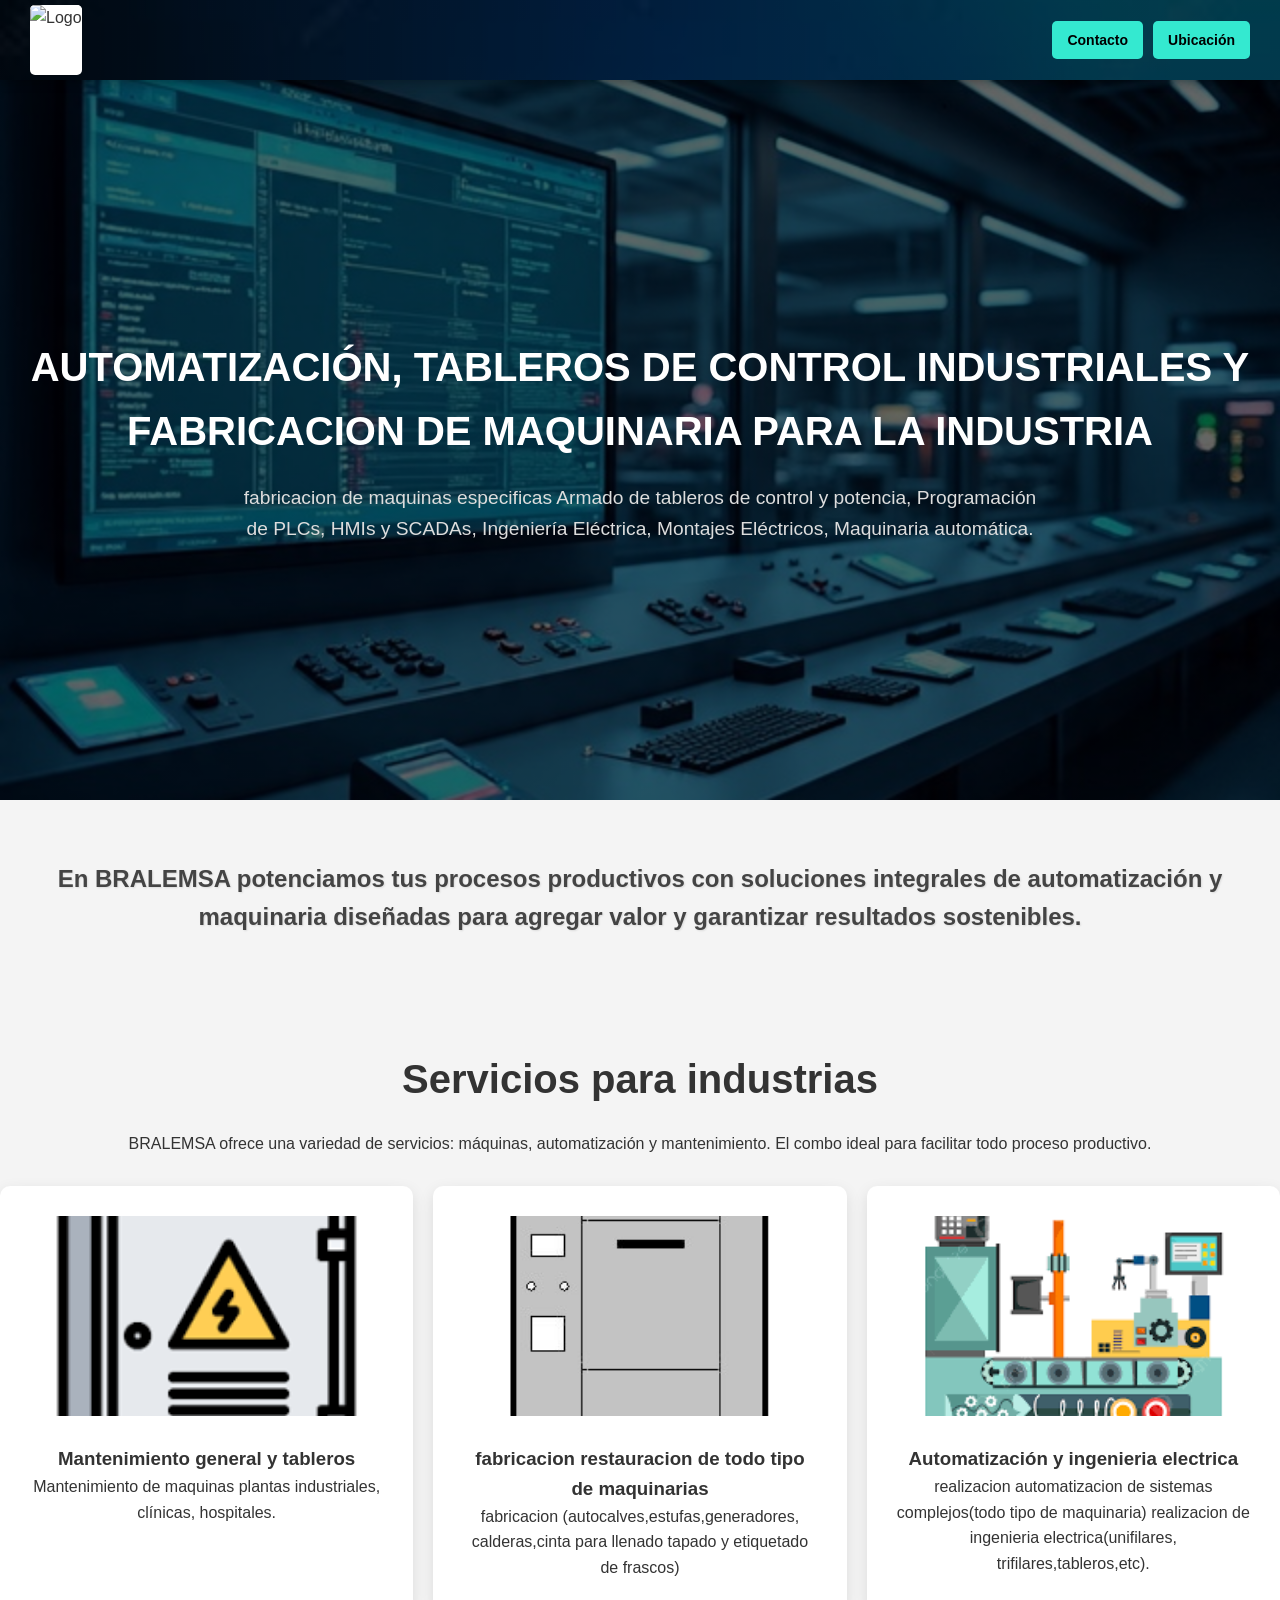
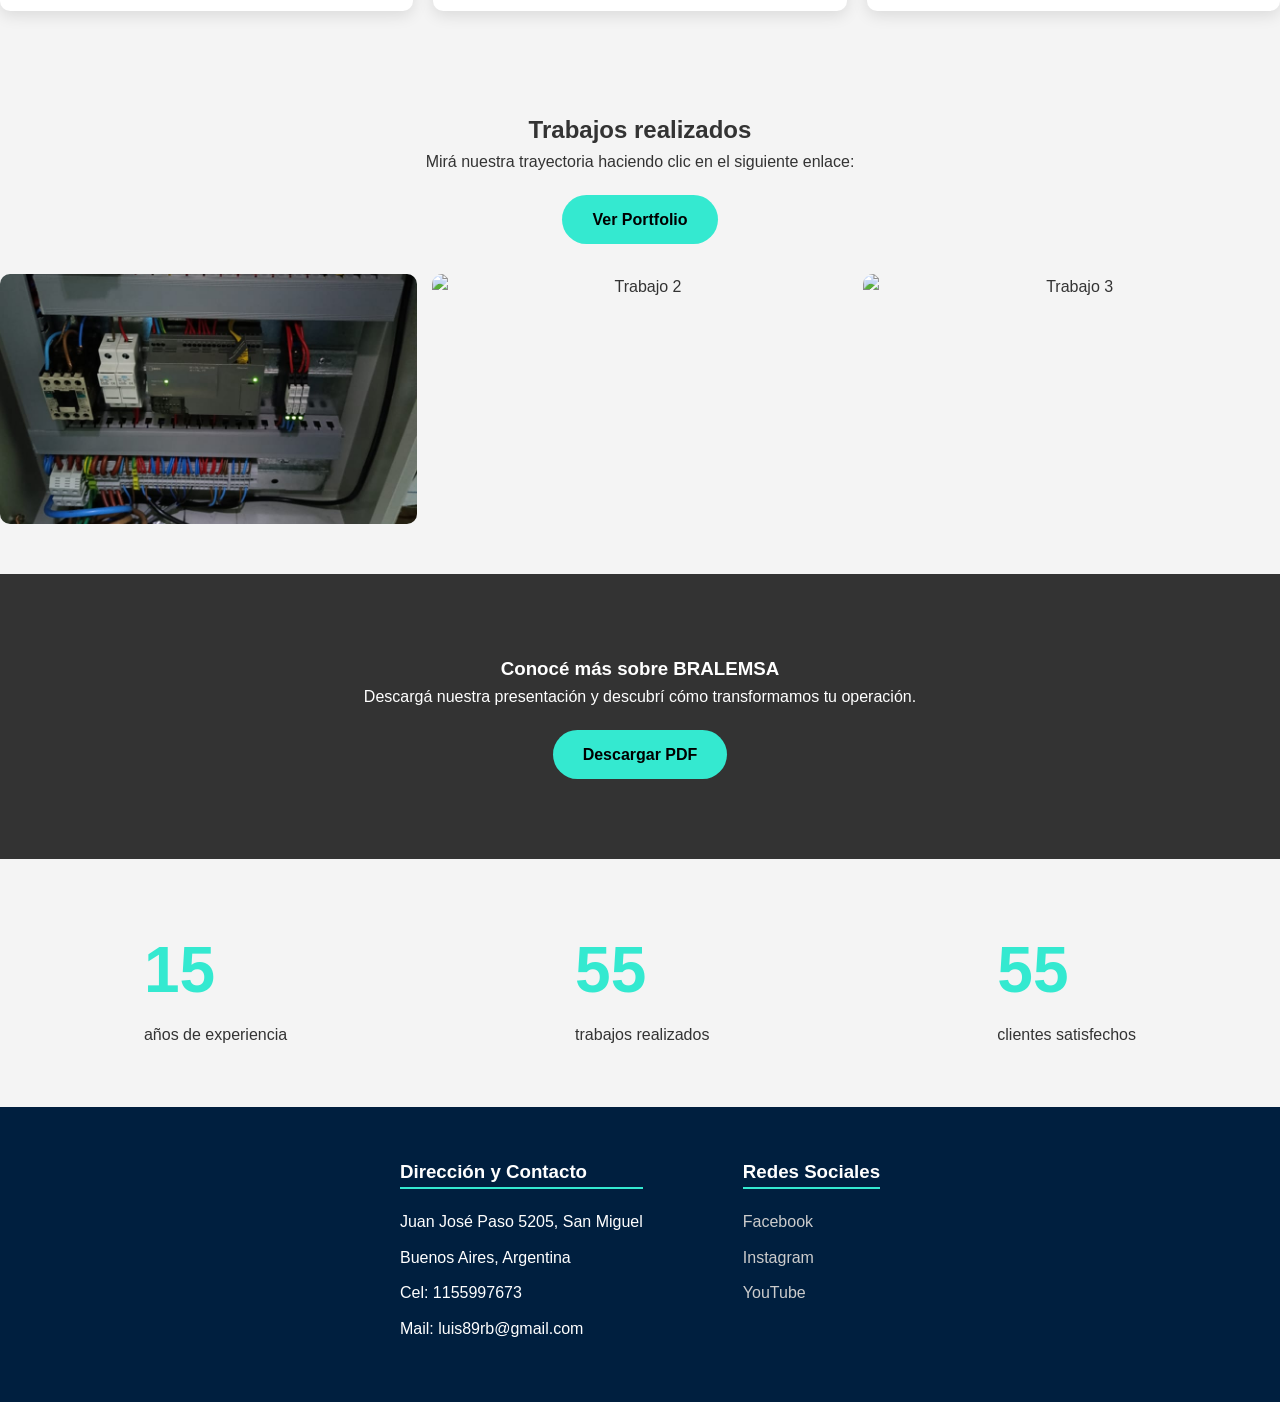
==== commit 7797c622: "Add files via upload" ====
--- a/index.html
+++ b/index.html
@@ -1,163 +1,119 @@
 <!DOCTYPE html>
-<html lang="en">
-
+<html lang="es">
 <head>
     <meta charset="UTF-8">
     <meta name="viewport" content="width=device-width, initial-scale=1.0">
-    <title>bralemsa</title>
+    <title>BRALEMSA - Automatización Industrial</title>
     <link rel="stylesheet" href="style.css">
-
 </head>
-
 <body>
-    <header>
-        <div class="menu container">
-
-            <a class="logo">BRALEMSA</a>
-            <!--<input type="checkbox" id="menu" />
-            <label for="menu"><img class=menu-icono src="" alt=""></label>-->
-
-            <!--<nav class="navbar">
-                <ul>
-                    <li><a href="#"></a></li>
-                    <li><a href="#"></a></li>
-                    <li><a href="#"></a></li>
-                    <li><a href="#"></a></li>
-                </ul>
-            </nav>-->
-        </div>
-
+    <header>  
+         <div class="menu container">
+            <div class="logo">
+              <img src="images/logo.png" alt="Logo" class="logo">
+            </div>
+           <nav class="navbar">
+                <a href="#contacto" class="nav-btn">Contacto</a>
+                <a href="#ubicacion" class="nav-btn">Ubicación</a>
+            </nav>
+         </div>
     </header>
 
     <main>
+        <!-- Sección Hero -->
         <section class="im-sec">
             <div class="im-txt container">
-                <h1>automatizacion maquinaria y tableros de control industriales</h1>
-                <p>Armado de tableros de control y potencia
-                    Programación de PLCs, HMIs y SCADAs
-                    Ingeniería Eléctrica
-                    Montajes Eléctricos
-                    Maquinaria automaticas
-                </p>
+                <h1>Automatización, tableros de control industriales y fabricacion de maquinaria para la industria</h1>
+                <p>fabricacion de maquinas especificas Armado de tableros de control y potencia, Programación de PLCs, HMIs y SCADAs, Ingeniería Eléctrica, Montajes Eléctricos, Maquinaria automática.</p>
             </div>
         </section>
-        <div class="descripcion">
-            <h2>En BRALEMSA potenciamos tus procesos productivos con soluciones integrales automatización y maquinaria
-                diseñadas para agregar valor y garantizar resultados sostenibles. Nuestro equipo de expertos,
-                apasionados, te respalda como tu socio estratégico para integrar tecnología de
-                vanguardia que transforma tu operación en la planta del futuro, maximizando eficiencia, seguridad y
-                competitividad.
-            </h2>
-        </div>
 
-        <div class="services container">
-            <h2>servicios para industrias</h2>
-            <p class="txt-1"></p>bralemsa tiene una variedad de servicios ofreciendo maquinas,automatizacion y mantenimiento 
-            ya que este es el combo que facilitaria todo proceso productivo de
-            su industria</p>
-        </div>
+        <section class="descripcion container">
+            <h2>En BRALEMSA potenciamos tus procesos productivos con soluciones integrales de automatización y maquinaria diseñadas para agregar valor y garantizar resultados sostenibles.</h2>
+        </section>
 
-        <div class="group-services">
+        <section class="services container">
+            <h2>Servicios para industrias</h2>
+            <p class="txt-1">BRALEMSA ofrece una variedad de servicios: máquinas, automatización y mantenimiento. El combo ideal para facilitar todo proceso productivo.</p>
+            
+            <div class="group-services">
+                <div class="service">
+                    <img src="images/descarga.png" alt="Mantenimiento">
+                    <h3>Mantenimiento general y tableros</h3>
+                    <p>Mantenimiento de maquinas plantas industriales, clínicas, hospitales.</p>
+                </div>
+                <div class="service">
+                    <img src="images/autoclavepintado.jpg" alt="Calderas">
+                    <h3>fabricacion restauracion de todo tipo de maquinarias</h3>
+                    <p>fabricacion (autocalves,estufas,generadores,
+                        calderas,cinta para llenado tapado y etiquetado de frascos)</p>
+                </div>
+                <div class="service">
+                    <img src="images/images.png" alt="Automatización">
+                    <h3>Automatización y ingenieria electrica</h3>
+                    <p>realizacion automatizacion de sistemas complejos(todo tipo de maquinaria)
+                     realizacion de ingenieria electrica(unifilares, trifilares,tableros,etc).</p>
+                </div>
+            </div>
+        </section>
 
-            <div class="service">
-                <img src="images/descarga.png" alt="">
-                <h3>mantenimiento general,reparaciones y tableros electricos</h3>
-                <p>se realizan mantenimiento de plantas <br> 
-                ej: laboratorios,clinicas,hospitales,industrias
-            </p>
+        <section class="portfolio container">
+            <div class="portfolio-txt">
+                <h2>Trabajos realizados</h2>
+                <p>Mirá nuestra trayectoria haciendo clic en el siguiente enlace:</p>
+                <a href="https://facebook.com" class="btn-1">Ver Portfolio</a>
             </div>
-            <div class="service">
-                <img src="images/autoclavepintado.jpg" alt="">
-                <h3>venta de autoclaves,calderas y estufas de esterilizacion</h3>
-                <p>se realizan la costruccion de estas tanto restauraciones como nuevas</p>
+            <div class="imgs">
+                <img src="images/1.jpg" alt="Trabajo 1">  
+                <img src="images/4.jpg" alt="Trabajo 2">  
+                <img src="images/5.jpg" alt="Trabajo 3">
             </div>
-            <div class="service">
-                <img src="images/images.png" alt="">
-                <h3>automatizacion</h3>
-                <p>se realizan automatizaciones en general <br>
-                    ej autoclaves,piletas climatizadas,chiller,lavadora de frascos,<br>
-                    plantas de agua de osmosis todo sistema que requiera ser automatizado<br>
-                </p>
+        </section>
+
+        <section class="bg-sec">
+            <div class="bg-txt container">
+                <h3>Conocé más sobre BRALEMSA</h3>
+                <p>Descargá nuestra presentación y descubrí cómo transformamos tu operación.</p>
+                <a href="images/presentacion bralemsa.pdf" class="btn-1">Descargar PDF</a>
+            </div>
+        </section>
+
+        <section class="numbers container">
+            <div class="number">
+                <h3>15</h3>
+                <p>años de experiencia</p>
+            </div>
+            <div class="number">
+                <h3>55</h3>
+                <p>trabajos realizados</p>
+            </div>
+            <div class="number">
+                <h3>55</h3>
+                <p>clientes satisfechos</p>
+            </div>
+        </section>
+    </main>
+
+    <footer id="contacto">
+        <div class="ft container">
+            <div class="enlace" id="ubicacion">
+                <h3>Dirección y Contacto</h3>
+                <ul>
+                    <li>Juan José Paso 5205, San Miguel</li>
+                    <li>Buenos Aires, Argentina</li>
+                    <li>Cel: 1155997673</li>
+                    <li>Mail: luis89rb@gmail.com</li>
+                </ul>
+            </div>
+            <div class="enlace">
+                <h3>Redes Sociales</h3>
+                <ul>
+                    <li><a href="https://facebook.com">Facebook</a></li>
+                    <li><a href="#">Instagram</a></li>
+                    <li><a href="#">YouTube</a></li>
+                </ul>
             </div>
         </div>
-    </main>
-
-    <section class="porfolio container">
-        <div class="porfolio-txt">
-            <h2>trabajos realizados click en el siguiente enlace</h2>
-            <p></p>
-            <a href="https://www.facebook.com/luis89rb" class="btn-1">click aqui</a>
-        </div>
-    </section>
-    <section>
-        <div class="imgs">
-            <img src="images/1.jpg" alt="">  
-            <img src="images/4.jpg" alt="">  
-            <img src="images/5.jpg" alt="">
-        </div>
-    </section>
-
-    <section class="bg-sec">
-        <div class="bg-txt container">
-            <h3>Conoce Más Sobre BRALEMSA
-                Descarga nuestra presentación y descubre cómo trabajamos para ofrecerte las mejores soluciones en maquinas
-                automatización y control industrial.</h3>
-            <p></p>
-            <a href="images/Bralemsa.pdf" class="btn-1">click aqui</a>
-        </div>
-    </section>
-
-    <section class="numbers container">
-        <div class="number">
-            <h3>15</h3>
-            <p>años de experiencia</p>
-        </div>
-        <div class="number">
-            <h3>55</h3>
-            <p>trabajos realizados</p>
-        </div>
-        <div class="number">
-            <h3>55</h3>
-            <p>clientes satisfechos</p>
-        </div>
-    </section>
-
-    <footer>
-        <div class="ft container">
-            <div class="enlace">
-                <h3>direccion y contacto</h3>
-                <li><a>juan jose paso 5205 san miguel</a></li>
-                <li><a>buenos aires argentina</a></li>
-                <li><a>cel:1155997673</a></li>
-                <li><a>mail:luis89rb@gmail.com</a></li>
-            </div>
-            <div class="enlace">
-                <h3>Redes sociales</h3>
-                <li><a href="https://www.facebook.com/luis89rb">facebook</a></li>
-                <li><a href="#">instagram</a></li>
-                <li><a href="#">youtube</a></li>
-            </div>
-           <div class="enlace">
-                <h3>llenar formulario</h3>
-  <form target="_blank" action="https://formsubmit.co/luis89rb@gmail.com" method="POST">
-    <div class="form-group">
-      <div class="form-row">
-        <div class="col">
-          <input type="text" name="name" class="form-control" placeholder="nombre" required>
-        </div>
-        <div class="col">
-          <input type="email" name="email" class="form-control" placeholder="Email " required>
-        </div>
-      </div>
-    </div>
-    <div class="form-group">
-      <textarea placeholder="su mensaje" class="form-control" name="message" rows="10" required></textarea>
-    </div>
-    <button type="submit" class="btn btn-lg btn-dark btn-block">enviar</button>
-  </form>
-</div>
-</div>
     </footer>
 </body>
-
 </html>
--- a/style.css
+++ b/style.css
@@ -1,318 +1,265 @@
-.head {
+/* Reset general y tipografía */
+* {
     margin: 0;
     padding: 0;
     box-sizing: border-box;
-    font-family: arial, helvetica,sans-serif;
-    text-transform: capitalize;
+    font-family: Arial, Helvetica, sans-serif;
     text-decoration: none;
-}
+    list-style: none;
+}
+
+html {
+    scroll-behavior: smooth;
+}
+
+body {
+    background-color: #f4f4f4;
+    color: #333;
+    line-height: 1.6;
+}
+
+/* MODIFICADO: Aumentamos el ancho máximo para que el logo llegue más a la izquierda */
+.container {
+    max-width: 1400px; 
+    margin: 0 auto;
+    padding: 0 20px;   
+}
+
+/* MODIFICADO: Cambiamos width de 400px a auto para que no ocupe espacio extra a la derecha */
+.logo {
+    height: 70px; 
+    width: auto; 
+    max-width: 250px;
+    padding: 0px;
+    border-radius: 5px;
+    object-fit: contain;
+    background-color: white;
+}
+
+/* Header y Navegación */
 header {
-    background-image: url(images/descarga.jpg);
-    background-position: center center;
-    background-repeat: no-repeat;
+    background-color: #000;
+    background-image: linear-gradient(rgba(0,0,0,0.7), rgba(0,0,0,0.7)), url('images/descarga.jpg');
     background-size: cover;
-    height: 10vh;
-    display: flex;
+    background-position: center;
+    height: auto;
+    padding: 5px 10px ;
+    position: sticky;
+    top: 0;
+    z-index: 1000;
+    box-shadow: 0 2px 10px rgba(0,0,0,0.3);
+}
+
+.menu {
+    display: flex;
+    justify-content: space-between; /* Empuja el logo a la izq y la navbar a la der */
     align-items: center;
-    justify-content: start;
-    position: fixed;
-    top: 0;
-    left: 0;
     width: 100%;
-
-
-}
-.container {
-    max-width: 1100px;
-    margin: 0px 100px;
-}
- /*.menu {
-    position: fixed;
-    top: 10px;
-    left: 0;
-    right: 0;
+}
+
+.navbar {
+    display: flex;
+    gap: 10px;
+}
+
+.nav-btn {
+    background-color: #34e9d0;
+    color: #000;
+    padding: 8px 15px;
+    border-radius: 5px;
+    font-size: 14px;
+    font-weight: bold;
+    transition: 0.3s;
+}
+
+.nav-btn:hover {
+    background-color: #ffffff;
+}
+
+/* Sección Hero (Principal) */
+.im-sec {
+    background: linear-gradient(rgba(0,0,0,0.6), rgba(0,0,0,0.6)), url('images/received_2785743864950789.jpeg');
+    background-size: cover;
+    background-position: center;
+    height: 80vh;
     display: flex;
     align-items: center;
-    justify-content: space-between;
-    z-index: 1000;
-}*/
-.menu .logo {
-    font-family: baskerville old;
-    text-decoration: none;
-    font-weight: normal;
-    font-size: 40px;
-    color: #ffffff;
-    text-align: start;
-}
-/*.menu .navbar ul {
-    list-style: none;
-    text-decoration: none;
-}
-.menu .navbar ul li {
-    position: relative;
-    float: left;
-}
-.menu .navbar ul li a {
-    font-size: 18px;
-    padding: 20px;
-    color: #ffffff;
-    display: block;   
-}
-.menu .navbar ul li a:hover {
-    color: #1cb39e;      
-}
-#menu {
-    display: none;
-}
-.menu-icono {
-    width: 25px;
-}
-.menu label{
-    cursor: pointer;
-    display: none;
-}*/
-.im-sec {
-    background-image: url(images/received_2785743864950789.jpeg);
-    background-position: center center;
-    background-repeat: no-repeat;
-    background-size: cover;
-    display: block;
     justify-content: center;
-    position: center;
-    margin: 100px 0px;    
-}
-.im-txt {
-    padding: 55px 0px;
-    text-align: center center;
-    color: #ffffff;
-}
+    text-align: center;
+    margin-top: 0px; 
+}
+
 .im-txt h1 {
-    font-size: 40px;
-    margin-bottom: 25px;
-}
+    font-size: 2.5rem;
+    color: #fff;
+    text-transform: uppercase;
+    margin-bottom: 20px;
+}
+
 .im-txt p {
-    font-size: 20px;
-    margin-bottom: 25px;
+    font-size: 1.2rem;
+    color: #ddd;
+    max-width: 800px;
+    margin: 0 auto;
+}
+
+/* Descripción */
+.descripcion {
+    padding: 60px 20px;
+    text-align: center;
+}
+
+.descripcion h2 {
+    font-size: 1.5rem;
+    color: #444;
+    text-shadow: 1px 1px 2px rgba(0,0,0,0.1);
+}
+
+/* Servicios */
+.services {
+    padding: 50px 0;
+    text-align: center;
+}
+
+.services h2 {
+    font-size: 2.5rem;
+    margin-bottom: 20px;
+}
+
+.group-services {
+    display: grid;
+    grid-template-columns: repeat(auto-fit, minmax(300px, 1fr));
+    gap: 20px;
+    margin-top: 30px;
+}
+
+.service {
+    background: #fff;
+    padding: 30px;
+    border-radius: 10px;
+    box-shadow: 0 5px 15px rgba(0,0,0,0.1);
+}
+
+.service img {
+    width: 100%;
+    height: 200px;
+    object-fit: cover;
+    border-radius: 5px;
+    margin-bottom: 20px;
+}
+
+/* Portfolio e Imágenes */
+.portfolio {
+    padding: 50px 0;
+    text-align: center;
 }
 
 .btn-1 {
     display: inline-block;
     background-color: #34e9d0;
-    padding: 15px 25px;
-    border-radius: 25px;
-    color: #ffffff;  
-}
-.btn-1:hover {
-    background-color: #ffffff;   
-}
-.descripcion h2{
-    text-shadow: 4px 4px 8px #555555; 
-}
-.services{
-    padding: 50px 50px;
-    text-align: center;
-    color: #454646;
-}
-.services h2 {
-    font-size: 55px;
-    margin-bottom: 25px;
-}
-.txt-1 {
-    font-size: 20px;
-    padding: 0px 200px;
-    margin-bottom: 55px;
-}
-.group-services {
-    display: flex;
-    justify-content: space-between;
-}
-.service {
-    padding: 35px 25px;
-    box-shadow: 0px 0px 15px rgba(0,0,0,0.1);
-}
-.service img {
-    width: 150px;
-    margin-bottom: 30px;
-}
-.service h3 {
-    font-size: 25px;
-    margin-bottom: 15px;
-}
-.service p {
-    font-size: 18px;
-
-}
-.porfolio {
-    padding: 50px 0px;
-    color: #454646;
-    display: flex;
-}
-.porfolio-txt h2 {
-    font-size: 55px;
-    margin-bottom: 15px;
-}
-.porfolio-txt p {
-    font-size: 18px;
-    margin: 0px 135px 55px 0px;
-}
+    color: #000;
+    padding: 12px 30px;
+    border-radius: 30px;
+    font-weight: bold;
+    margin-top: 20px;
+}
+
 .imgs {
-    display: flex;
-    justify-content: space-between;
+    display: grid;
+    grid-template-columns: repeat(auto-fit, minmax(250px, 1fr));
+    gap: 15px;
+    margin-top: 30px;
+}
+
+.imgs img {
+    width: 100%;
+    height: 250px;
+    object-fit: cover;
+    border-radius: 10px;
+}
+
+/* Sección de Descarga */
+.bg-sec {
+    background: #333;
+    color: #fff;
+    padding: 80px 20px;
+    text-align: center;
+}
+
+/* Números */
+.numbers {
+    display: flex;
+    justify-content: space-around;
+    padding: 60px 0;
+    flex-wrap: wrap;
+}
+
+.number h3 {
+    font-size: 4rem;
+    color: #34e9d0;
+}
+
+/* Footer */
+footer {
+    background-color: #001f3f;
+    color: white;
+    padding: 50px 0;
+}
+
+.ft {
+    display: flex;
+    justify-content: center;
+    flex-wrap: wrap;
+    gap: 100px;
+}
+
+.enlace h3 {
+    margin-bottom: 20px;
+    border-bottom: 2px solid #34e9d0;
+    
+    
+}
+
+.enlace li {
+    margin-bottom: 10px;
+    
+}
+
+.enlace a {
+    color: #ccc;
    
 }
-.imgs img {
-    width: 300px;
-    margin: 0px 3px;
-}
-.bg-sec {
-    background-image: url(images/gris.png);
-    background-position: center center;
-    background-repeat: no-repeat;
-    background-size: cover;
-    background-attachment: none;
-    margin: 35px 0px;
-}
-.bg-txt {
-    padding: 130px 0px;
-    text-align: center;
-    color: #ffffff;
-}
-.bg-txt h2 {
-    font-size: 55px;
-    margin-bottom: 35px;
-}
-.bg-txt p {
-    font-size: 18px;
-    margin-bottom: 25px;
-}
-.numbers {
-    padding: 50px 0px;
-    display: flex;
-    justify-content: space-between;
-    color: #454646;
-}
-.number {
-    text-align: center;
-}
-.number h3 {
-    font-size: 100px;
-    margin-bottom: 25px;
-}
-.number p {
-    font-size: 18px;
-}
-footer {
-    padding: 35px 0px;
-    background-color: blue;
-}
-.ft {
-    display: flex;
-    justify-content: space-between;
-}
-.enlace h3 {
-    color: #ffffff;
-    font-size: 20px;
-    margin-bottom: 25px;
-}
-.enlace li {
-    list-style: none;
-}
-.enlace a {
-    color: #ffffff;
-    display: block;
-    margin-bottom: 15px;
-}
-.enlace form {
-    display: flex;
-    flex-direction: column;
-}
-.btn-2 {
-    padding: 10px 25px;
-    border: 0;
-}
-.btn-3 {
-    background-color: #34e9d0;
-    padding: 10px 25px;
-    border: 0;
-    color: #ffffff;
-    margin-top: 15px;
-}
-
-@media (max-width:300px){
+
+.enlace a:hover {
+    color: #34e9d0;
+    
+}
+
+/* RESPONSIVE (Ajustes para celulares) */
+@media (max-width: 768px) {
     .menu {
-        padding: 20px;
-    }
-    .menu label {
-        display: initial;
-    }
-    .menu.navbar {
-        position: absolute;
-        top: 100%;
-        left: 0;
-        right: 0;
-        background-color: brown;
-        border-top: 1px solid rgba(0,0,0,0.1);
-        display: none;   
-    }
-    .menu .navbar ul li {
-        width: 100%;
-    }
-    #menu:checked ~ .navbar{
-        display: initial;
-    }
-    header {
-        height: 55vh;
-    }
-    .header-text {
-        margin-top: 50px;
-        padding: 0px 25px;
-    }
-    .services {
-        padding: 30px;
-    }
-    .txt-1 {
-        padding: 0px;
-        margin-bottom: 35px;
-    }
-    .group-service {
         flex-direction: column;
-    }
-    .service {
-        margin-bottom: 20px;
-    }
-    .porfolio {
-        padding: 0px 20px;
-        flex-direction: column;
+        gap: 15px;
         text-align: center;
     }
-    .porfolio-txt {
-        margin: 0px;
-    }
-    .imgs {
-        flex-direction: column;
-        align-items: center;
-        justify-content: space-between;
-    }
-    .imgs img {
-        margin: 15px 0px 0px 0px;
-    }
-    .bg-txt {
-        padding: 30px;  
-    }
-    .numbers {
-        flex-direction: column;
-        padding: 30px;
-    }
-    .footer {
-        padding: 20px;
-    }
+
+    /* MODIFICADO: Logo más pequeño en celular para que no ocupe toda la pantalla */
+    .logo {
+        height: 50px; 
+        max-width: 250px;
+    }
+    
+    .im-txt h1 {
+        font-size: 1.8rem;
+    }
+
+    .number h3 {
+        font-size: 3rem;
+    }
+
     .ft {
         text-align: center;
-        flex-direction: column;
-    }
-
-    .h1 {
-  text-align: center;
-  margin: 5px 5px 5px 5px !important;
-}
-}+        justify-content: center;
+    }
+}
+
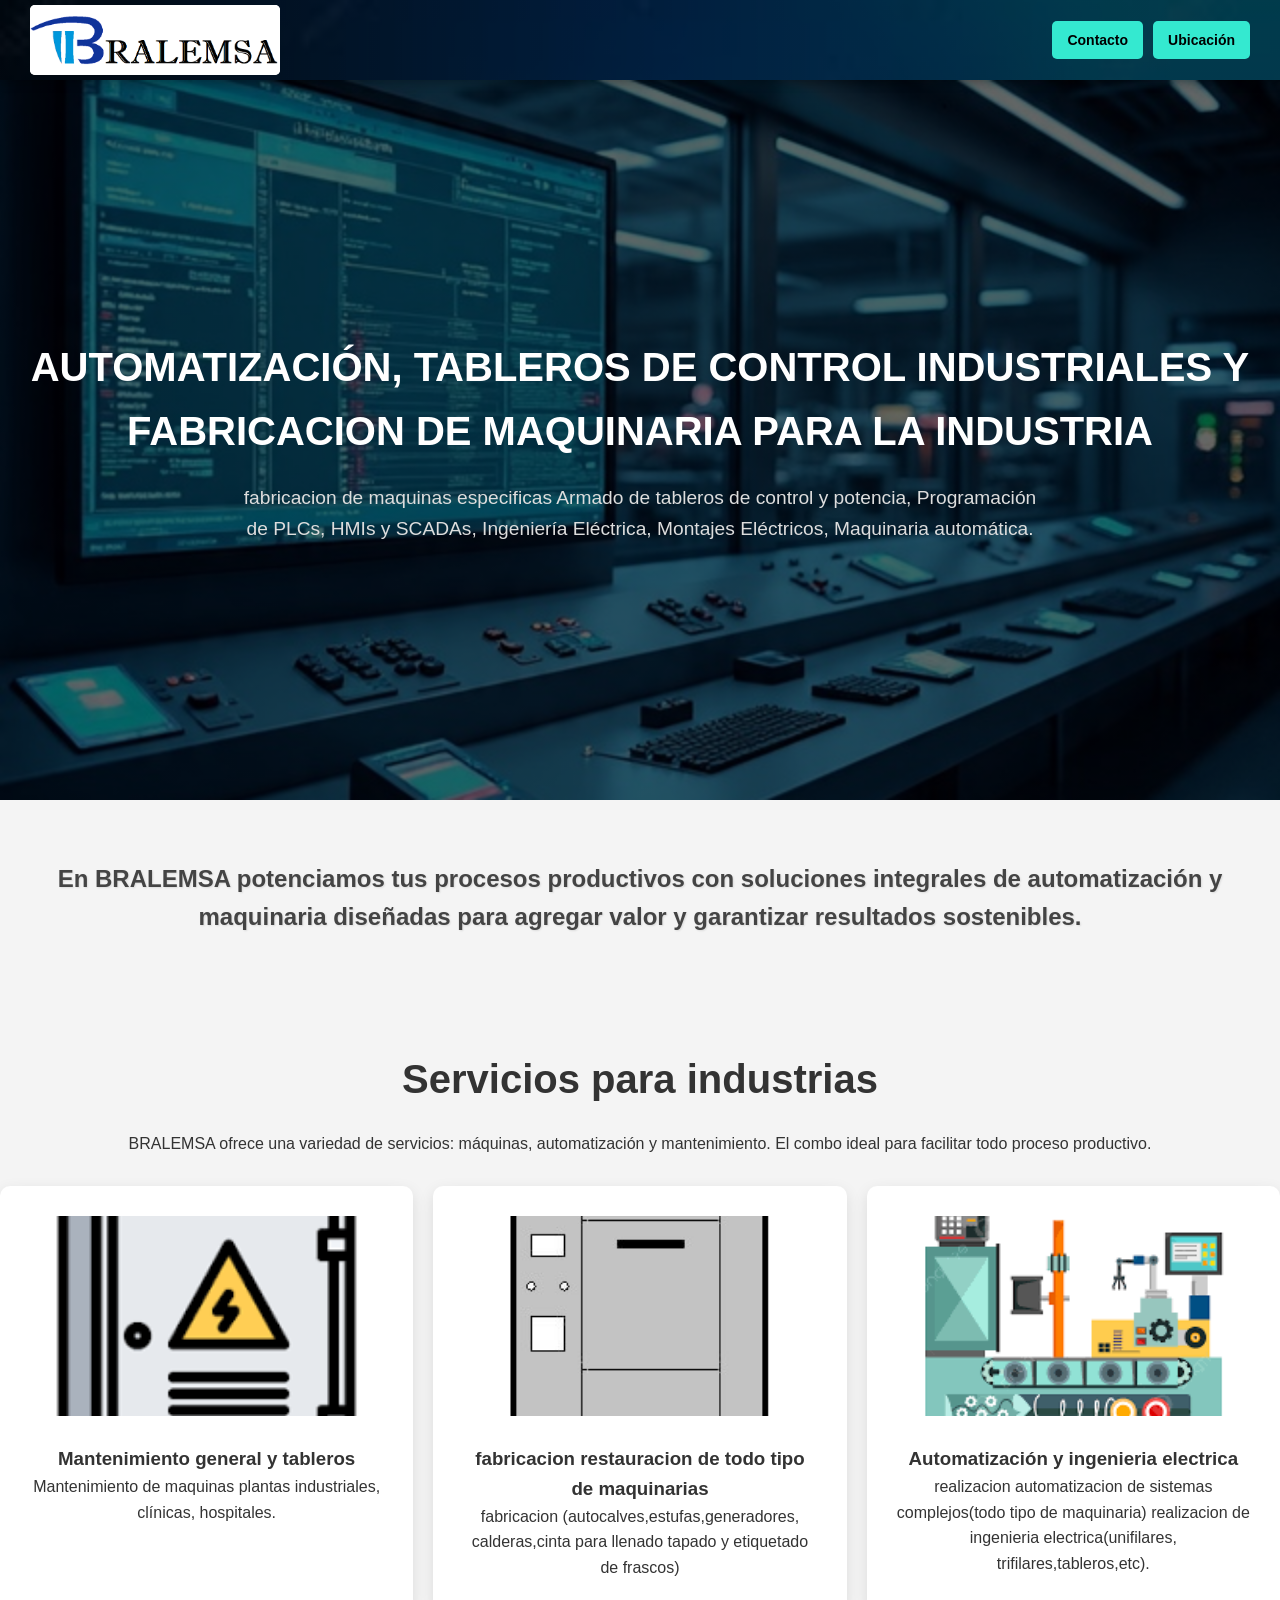
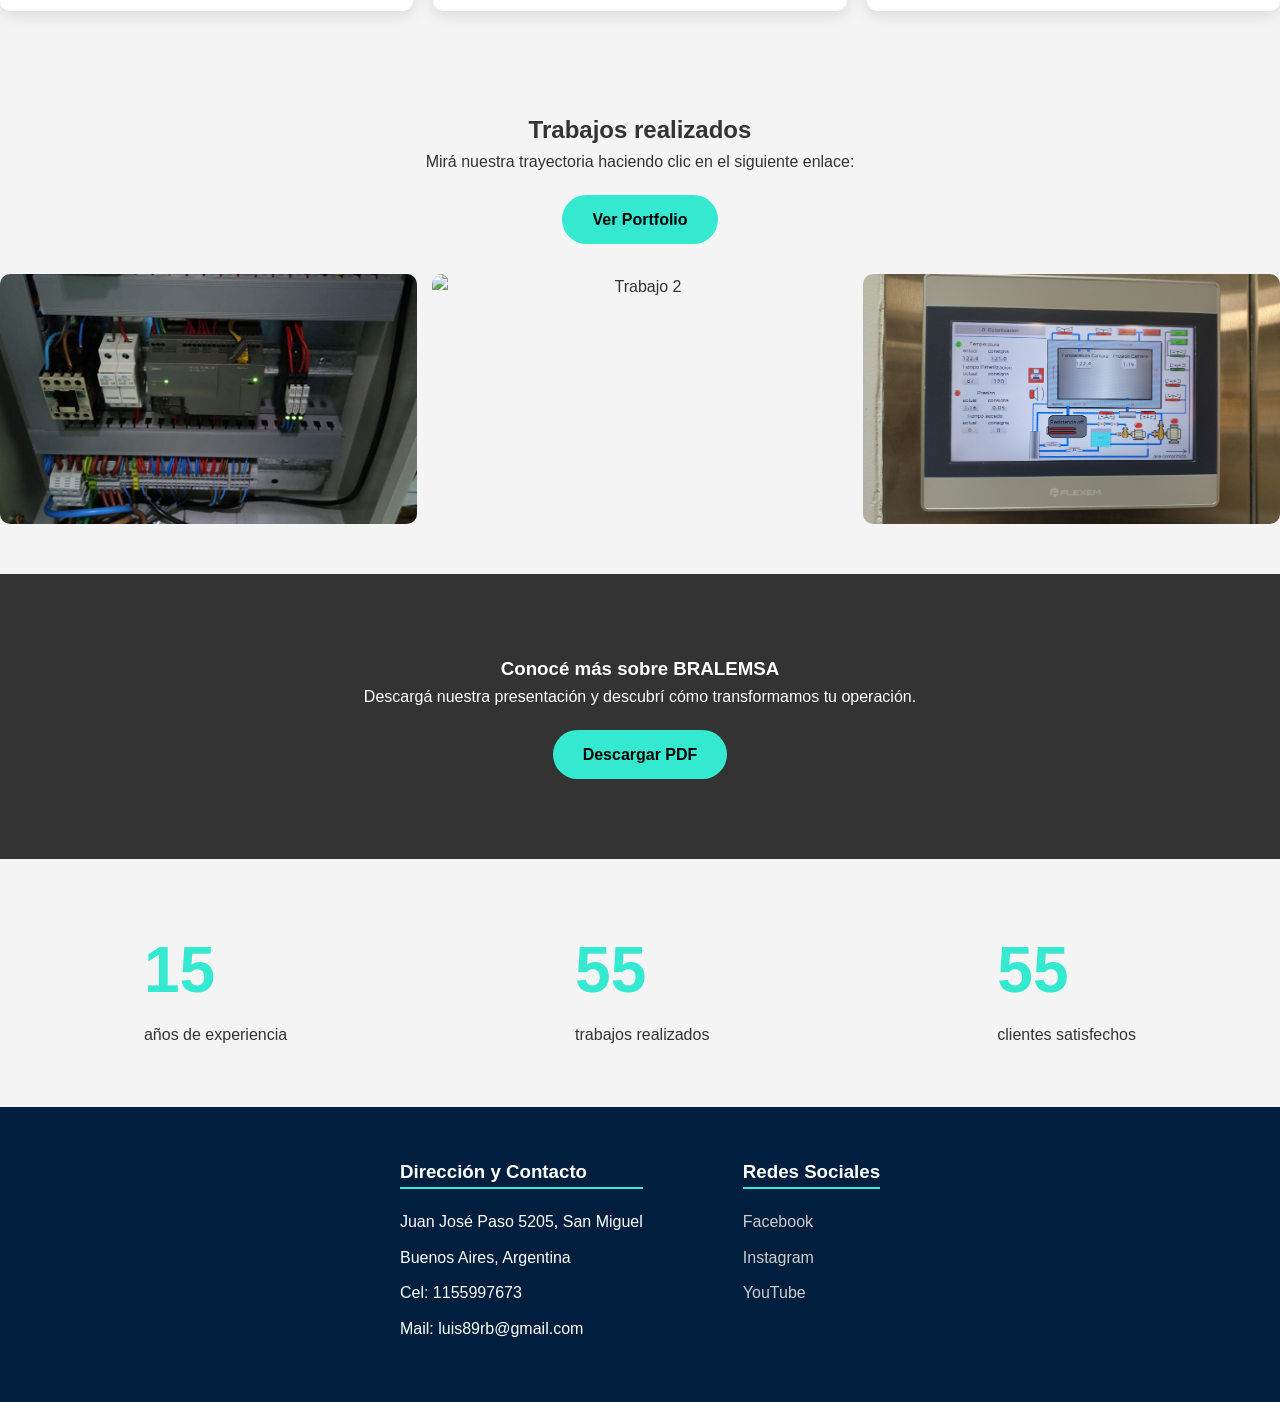
==== commit 0f75e797: "Add files via upload" ====
--- a/index.html
+++ b/index.html
@@ -61,7 +61,7 @@
             <div class="portfolio-txt">
                 <h2>Trabajos realizados</h2>
                 <p>Mirá nuestra trayectoria haciendo clic en el siguiente enlace:</p>
-                <a href="https://facebook.com" class="btn-1">Ver Portfolio</a>
+                <a href="https://www.facebook.com/share/1HByUby6y2/" class="btn-1">Ver Portfolio</a>
             </div>
             <div class="imgs">
                 <img src="images/1.jpg" alt="Trabajo 1">  
